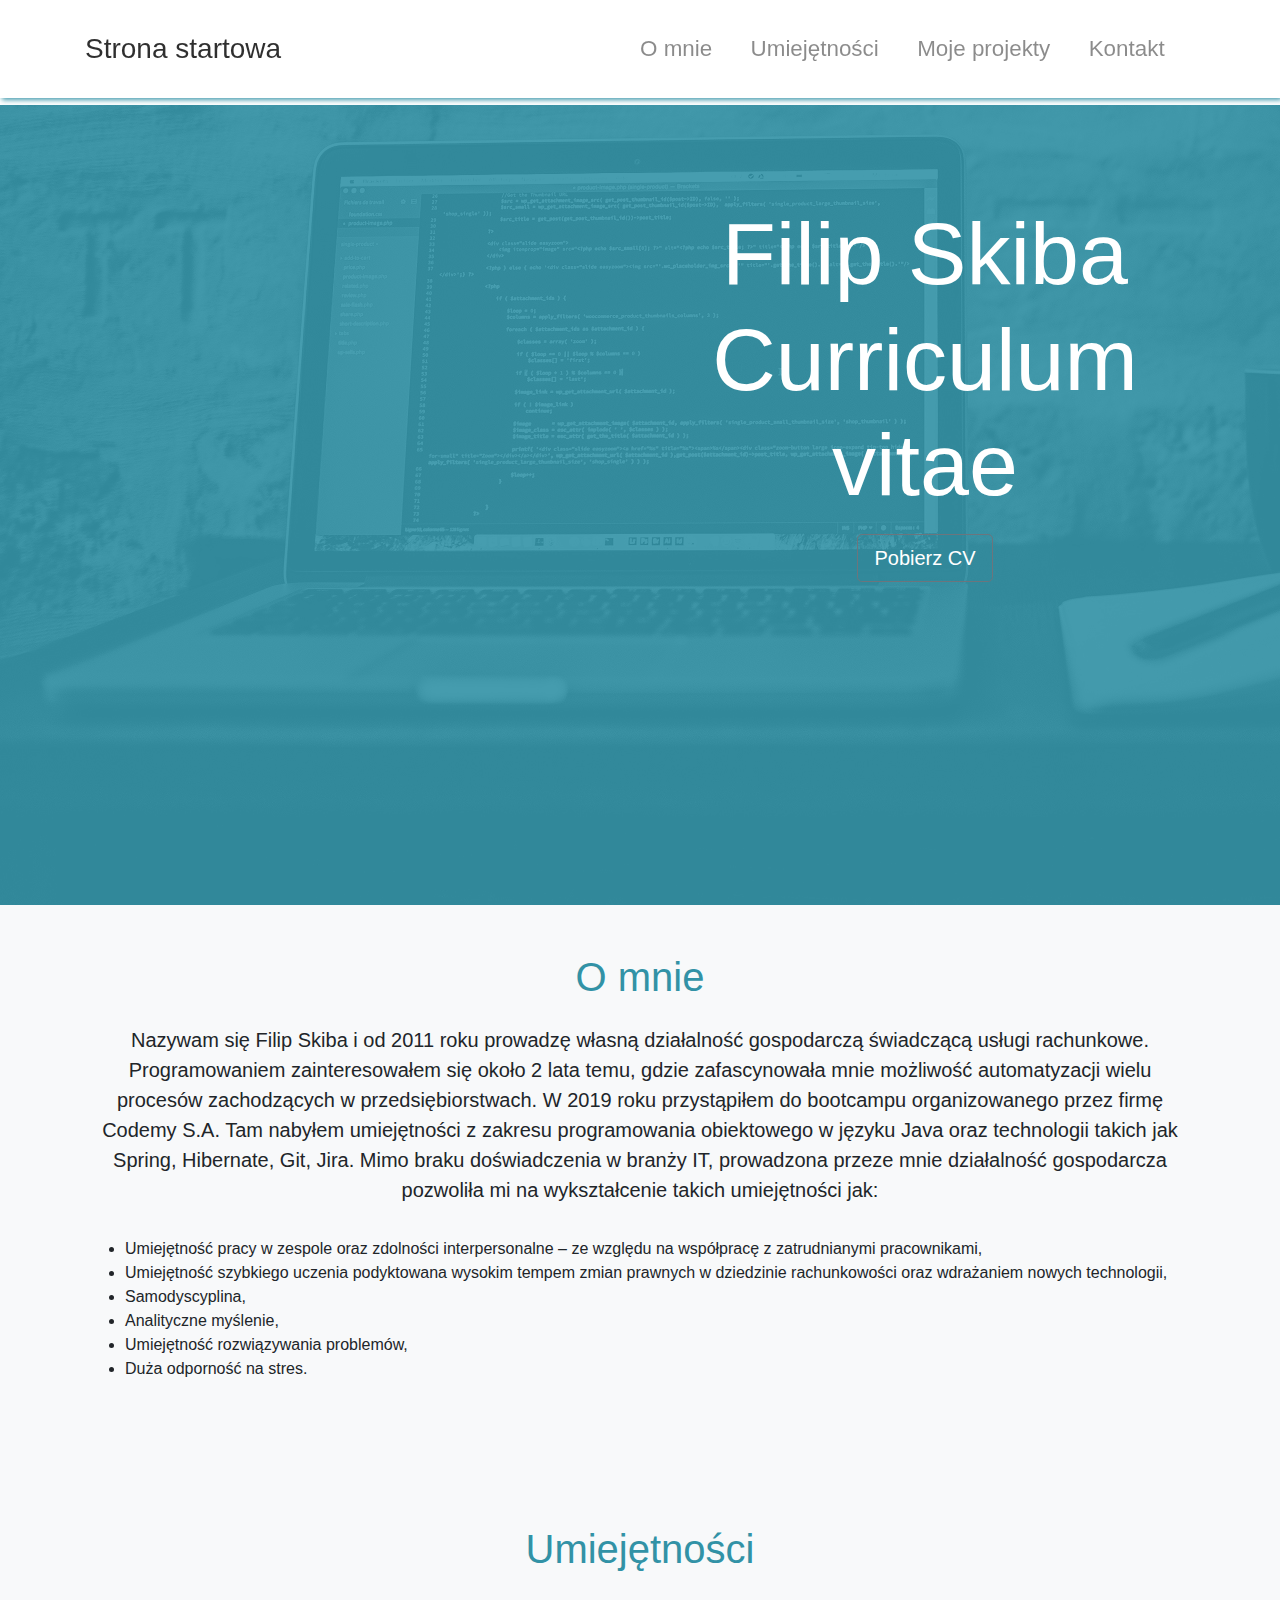
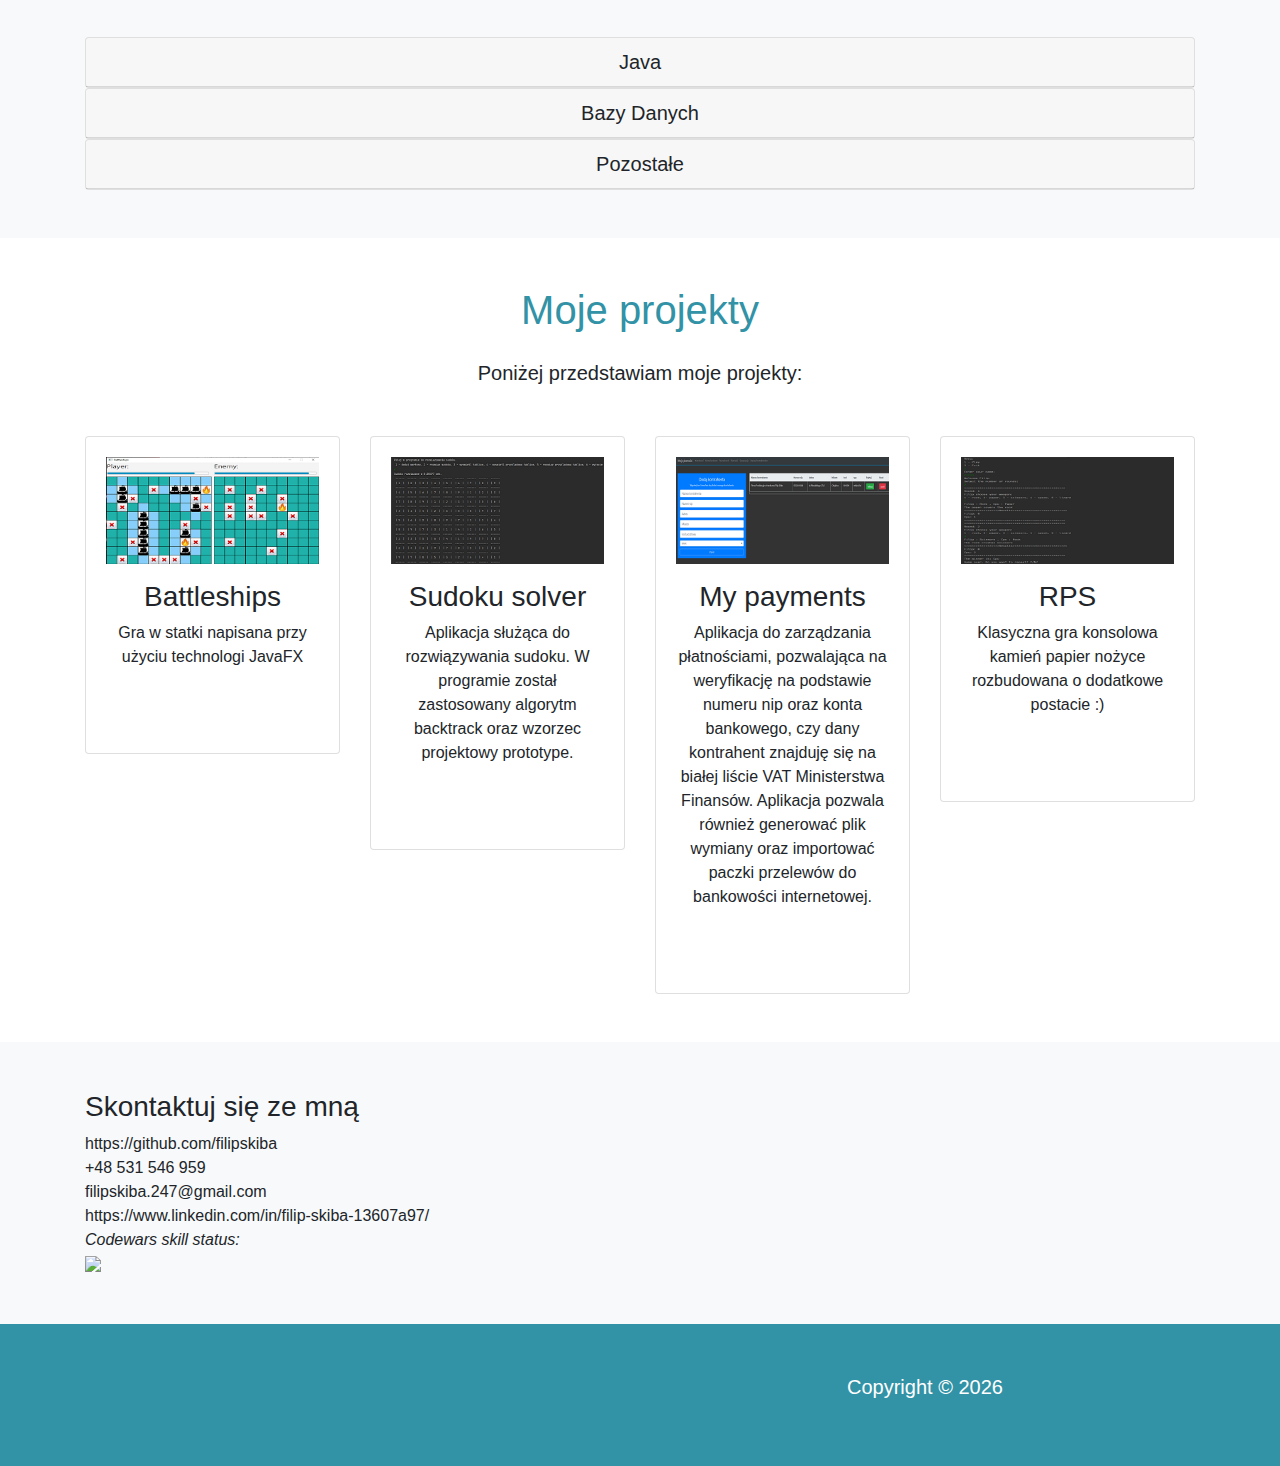
==== index.html @ 1b1c9141 "Set codewars status responsive" ====
<!DOCTYPE html>
<html lang="en">

<head>
    <meta charset="UTF-8">
    <meta name="viewport" content="width=device-width, initial-scale=1.0">
    <meta http-equiv="X-UA-Compatible" content="ie=edge">
    <link rel="stylesheet" href="https://use.fontawesome.com/releases/v5.0.13/css/all.css"
          integrity="sha384-DNOHZ68U8hZfKXOrtjWvjxusGo9WQnrNx2sqG0tfsghAvtVlRW3tvkXWZh58N9jp"
          crossorigin="anonymous">
    <link rel="stylesheet" href="css/bootstrap.css">
    <link rel="stylesheet" href="css/style.css">
    <title>Filip Skiba CV</title>
</head>

<body id="home" data-spy="scroll" data-target="#main-nav">
<nav class="navbar navbar-expand-md navbar-light fixed-top py-4" id="main-nav">
    <div class="container">
        <a href="#home" class="navbar-brand">
            <h3 class="d-inline align-middle">Strona startowa</h3>
        </a>
        <button class="navbar-toggler" data-toggle="collapse" data-target="#navbarCollapse">
            <span class="navbar-toggler-icon"></span>
        </button>
        <div class="collapse navbar-collapse" id="navbarCollapse">
            <ul class="navbar-nav ml-auto">

                <li class="nav-item">
                    <a href="#about" class="nav-link">O mnie</a>
                </li>
                <li class="nav-item">
                    <a href="#skills" class="nav-link">Umiejętności</a>
                </li>
                <li class="nav-item">
                    <a href="#portfolio" class="nav-link">Moje projekty</a>
                </li>
                <li class="nav-item">
                    <a href="#contact" class="nav-link">Kontakt</a>
                </li>
            </ul>
        </div>
    </div>
</nav>

<!-- SHOWCASE -->
<section id="showcase" class="py-5">
    <div class="primary-overlay text-white">
        <div class="container">
            <div class="row ">
                <div class="col-lg-6">

                </div>
                <div class="col-lg-6 align-items-end text-center">
                    <h1 class="display-2 mt-5 pt-5">
                        Filip Skiba Curriculum vitae
                    </h1>
                    <p class="lead"></p>
                    <a id="downloadFile" class="btn btn-outline-secondary btn-lg text-white">
                        <i class="fas fa-arrow-right"></i> Pobierz CV
                    </a>
                </div>

            </div>
        </div>
    </div>
</section>

<section id="about" class="py-5 text-center bg-light">
    <div class="container">
        <div class="row">
            <div class="col">
                <div class="info-header mb-5">
                    <h1 class="text-primary pb-3">
                        O mnie
                    </h1>
                    <p class="lead pb-3">
                        Nazywam się Filip Skiba i od 2011 roku prowadzę własną działalność gospodarczą świadczącą usługi
                        rachunkowe. Programowaniem zainteresowałem się około 2 lata temu, gdzie zafascynowała mnie
                        możliwość automatyzacji wielu procesów zachodzących w przedsiębiorstwach. W 2019 roku
                        przystąpiłem do bootcampu organizowanego przez firmę Codemy S.A. Tam nabyłem umiejętności z
                        zakresu programowania obiektowego w języku Java oraz technologii takich jak Spring, Hibernate,
                        Git, Jira.
                        Mimo braku doświadczenia w branży IT, prowadzona przeze mnie działalność gospodarcza pozwoliła
                        mi na wykształcenie takich umiejętności jak:
                    <ul>
                        <li class="item">Umiejętność pracy w zespole oraz zdolności interpersonalne – ze względu na współpracę z
                            zatrudnianymi pracownikami,
                        </li>
                        <li class="item"> Umiejętność szybkiego uczenia podyktowana wysokim tempem zmian prawnych w dziedzinie
                            rachunkowości oraz wdrażaniem nowych technologii,
                        </li>
                        <li class="item"> Samodyscyplina,</li>
                        <li class="item"> Analityczne myślenie,</li>
                        <li class="item"> Umiejętność rozwiązywania problemów,</li>
                        <li class="item"> Duża odporność na stres.</li>
                    </ul>
                    </p>
                </div>
            </div>
        </div>
    </div>
</section>

<!-- ABOUT / WHY SECTION -->
<section id="skills" class="py-5 text-center bg-light">
    <div class="container">
        <div class="row">
            <div class="col">
                <div class="info-header mb-5">
                    <h1 class="text-primary pb-3">
                        Umiejętności
                    </h1>

                </div>

                <!-- ACCORDION -->
                <div id="accordion">
                    <div class="card">
                        <div class="card-header">
                            <h5 class="mb-0">
                                <div href="#collapse1" data-toggle="collapse" data-parent="#accordion">
                                    <i class="fas fa-arrow-circle-down"></i> Java
                                </div>
                            </h5>
                        </div>

                        <div id="collapse1" class="collapse">
                            <div class="card-body">
                                <ul>
                                    <li class="item">Java 8 – (solidna wiedza z programowania obiektowego, stosowanie pętli, umiejętność programowania funkcyjnego, obsługa błędów)</li>
                                    <li class="item">Spring – konfiguracja beanów, stosowanie wzorca Dependency injection, podstawowa wiedza na temat kontenera IoC</li>
                                    <li class="item">Hibernate – zastosowanie interface-u JPA, tworzenie encji oraz relacji między nimi, </li>
                                    <li class="item">Umiejętność pracy w środowisku Intelij,</li>
                                    <li class="item">Git – praca na repozytoriach, projekt grupowy z uwzględnieniem code review</li>
                                    <li class="item">Znajomość zasad działania aplikacji opartych o REST API,</li>
                                    <li class="item">Budowanie aplikacji przy użyciu Gradle i Maven,</li>
                                    <li class="item">SOLID & DRY – znajomość zasad SOLID, clean code</li>
                                    <li class="item">Design patterns – znajomość wzorców projektowych takich jak: Buidler, Decorator, Observer, Factory, Prototype, Singleton (z użyciem bloku synchronized), Strategy.</li>
                                </ul>
                            </div>
                        </div>
                    </div>

                    <div class="card">
                        <div class="card-header">
                            <h5 class="mb-0">
                                <div href="#collapse2" data-toggle="collapse" data-parent="#accordion">
                                    <i class="fas fa-arrow-circle-down"></i> Bazy Danych
                                </div>
                            </h5>
                        </div>

                        <div id="collapse2" class="collapse">
                            <div class="card-body">
                                <ul>
                                    <li class="item">JDBC</li>
                                    <li class="item">MySQL</li>
                                    <li class="item">PostgreSQL</li>
                                </ul>
                            </div>
                        </div>
                    </div>

                    <div class="card">
                        <div class="card-header">
                            <h5 class="mb-0">
                                <div href="#collapse3" data-toggle="collapse" data-parent="#accordion">
                                    <i class="fas fa-arrow-circle-down"></i> Pozostałe
                                </div>
                            </h5>
                        </div>

                        <div id="collapse3" class="collapse">
                            <div class="card-body">
                                <ul>
                                    <li class="item">JavaScript</li>
                                    <li class="item">CSS</li>
                                    <li class="item">HTML</li>
                                    <li class="item">Gradle</li>
                                    <li class="item">Jira</li>
                                    <li class="item">Thymeleaf</li>
                                    <li class="item">Jira – praca przy projektach zespołowych </li>
                                </ul>
                            </div>
                        </div>
                    </div>
                </div>
            </div>
        </div>
    </div>
</section>

<!-- AUTHORS -->
<section id="portfolio" class="my-5 text-center">
    <div class="container">
        <div class="row">
            <div class="col">
                <div class="info-header mb-5">
                    <h1 class="text-primary pb-3">
                        Moje projekty
                    </h1>
                    <p class="lead">
                        Poniżej przedstawiam moje projekty:
                    </p>
                </div>
            </div>
        </div>

        <div class="row">
            <div class="col-lg-3 col-md-6">
                <div class="card">
                    <div class="card-body">
                        <img src="img/battleships.png" alt="" class="img-fluid mb-3">
                        <h3>Battleships</h3>
                        <p>Gra w statki napisana przy użyciu technologi JavaFX</p>
                        <div class="d-flex justify-content-center">
                            <div class="p-4">
                                <a href="https://github.com/filipskiba/battleships">
                                    <i class="fab fa-github"></i>
                                </a>
                            </div>
                        </div>
                    </div>
                </div>
            </div>

            <div class="col-lg-3 col-md-6">
                <div class="card">
                    <div class="card-body">
                        <img src="img/sudoku.png" alt="" class="img-fluid mb-3">
                        <h3>Sudoku solver</h3>
                        <p>Aplikacja służąca do rozwiązywania sudoku. W programie został zastosowany algorytm backtrack oraz wzorzec projektowy prototype.</p>
                        <div class="d-flex justify-content-center">
                            <div class="p-4">
                                <a href="https://github.com/filipskiba/Sudoku-resolver">
                                    <i class="fab fa-github"></i>
                                </a>
                            </div>
                        </div>
                    </div>
                </div>
            </div>

            <div class="col-lg-3 col-md-6">
                <div class="card">
                    <div class="card-body">
                        <img src="img/myPayments.png" alt="" class="img-fluid mb-3">
                        <h3>My payments</h3>
                        <p>Aplikacja do zarządzania płatnościami, pozwalająca na weryfikację na podstawie numeru nip oraz konta bankowego, czy dany kontrahent znajduję się na białej liście VAT Ministerstwa Finansów.
                            Aplikacja pozwala również generować plik wymiany oraz importować paczki przelewów do bankowości internetowej.</p>
                        <div class="d-flex justify-content-center">
                            <div class="p-4">
                                <a href="https://github.com/filipskiba/my-payments">
                                    <i class="fab fa-github"></i>
                                </a>
                                <a href="https://filipskiba.github.io/my-payments-frontend">
                                    <i class="fas fa-home"></i>
                                </a>
                            </div>
                        </div>
                    </div>
                </div>
            </div>

            <div class="col-lg-3 col-md-6">
                <div class="card">
                    <div class="card-body">
                        <img src="img/rps.png" alt="" class="img-fluid mb-3">
                        <h3>RPS</h3>
                        <p>Klasyczna gra konsolowa kamień papier nożyce rozbudowana o dodatkowe postacie :)</p>
                        <div class="d-flex justify-content-center">
                            <div class="p-4">
                                <a href="https://github.com/filipskiba/rps">
                                    <i class="fab fa-github"></i>
                                </a>
                            </div>
                        </div>
                    </div>
                </div>
            </div>

        </div>
    </div>
    </div>
    </div>
    </div>
    </div>
</section>

<!-- CONTACT -->
<section id="contact" class="bg-light py-5">
    <div class="container">
        <div class="row">
            <div class="col-lg-9">
                <h3>Skontaktuj się ze mną</h3>
                <i class="fab fa-github"></i> https://github.com/filipskiba <br>
                <i class="fas fa-phone"></i> +48 531 546 959 <br>
                <i class="fas fa-envelope-open"></i> filipskiba.247@gmail.com <br>
                <i class="fab fa-linkedin"></i> https://www.linkedin.com/in/filip-skiba-13607a97/ <br>
                <i class="fas fa-user-shield"> Codewars skill status:</i> <br>
                <img class="responsive" src="https://www.codewars.com/users/filipskiba/badges/large">

            </div>

            <div class="col-lg-3 align-self-center">

            </div>
        </div>
    </div>
</section>

<!-- FOOTER -->
<footer id="main-footer" class="py-5 bg-primary text-white">
    <div class="container">
        <div class="row text-center">
            <div class="col-md-6 ml-auto">
                <p class="lead">
                    Copyright &copy;
                    <span id="year"></span>
                </p>
            </div>
        </div>
    </div>
</footer>


<script src="jquery-3.4.1.min.js"></script>
<script src="controller.js"></script>
<script src="https://cdnjs.cloudflare.com/ajax/libs/popper.js/1.14.3/umd/popper.min.js"
        integrity="sha384-ZMP7rVo3mIykV+2+9J3UJ46jBk0WLaUAdn689aCwoqbBJiSnjAK/l8WvCWPIPm49"
        crossorigin="anonymous"></script>
<script src="https://stackpath.bootstrapcdn.com/bootstrap/4.1.1/js/bootstrap.min.js"
        integrity="sha384-smHYKdLADwkXOn1EmN1qk/HfnUcbVRZyYmZ4qpPea6sjB/pTJ0euyQp0Mk8ck+5T"
        crossorigin="anonymous"></script>

</body>

</html>
---- css/style.css ----
body {
  margin-top: 105px;

}

.navbar {
  box-shadow: 2px 2px 5px #3292a6;
  opacity: 0.9;
  background: #fff; }
  .navbar .nav-item {
    font-size: 1.4rem;
    padding-right: 1.4rem; }

#showcase {
  position: relative;
  background: url("../img/programming.jpg");
  min-height: 800px; }
  #showcase .primary-overlay {
    background: rgba(50, 146, 166, 0.9);
    position: absolute;
    top: 0;
    left: 0;
    width: 100%;
    height: 100%; }
S
.info-header {
  width: 50%;
  margin: auto;
  border-bottom: 1px #ddd solid; }

#portfolio img {

  object-fit: cover;
}
#skills .card:hover {
  background: #3292a6;
  color: #fff; }
#skills .fab {
  color: #fff; }
.item{
  text-align: left;
}


@media (max-width: 768px) {
  #showcase {
    min-height: 500px; }
    #showcase h1 {
      font-size: 4rem; }

  .mb-resp {
    margin-bottom: 1rem; } }
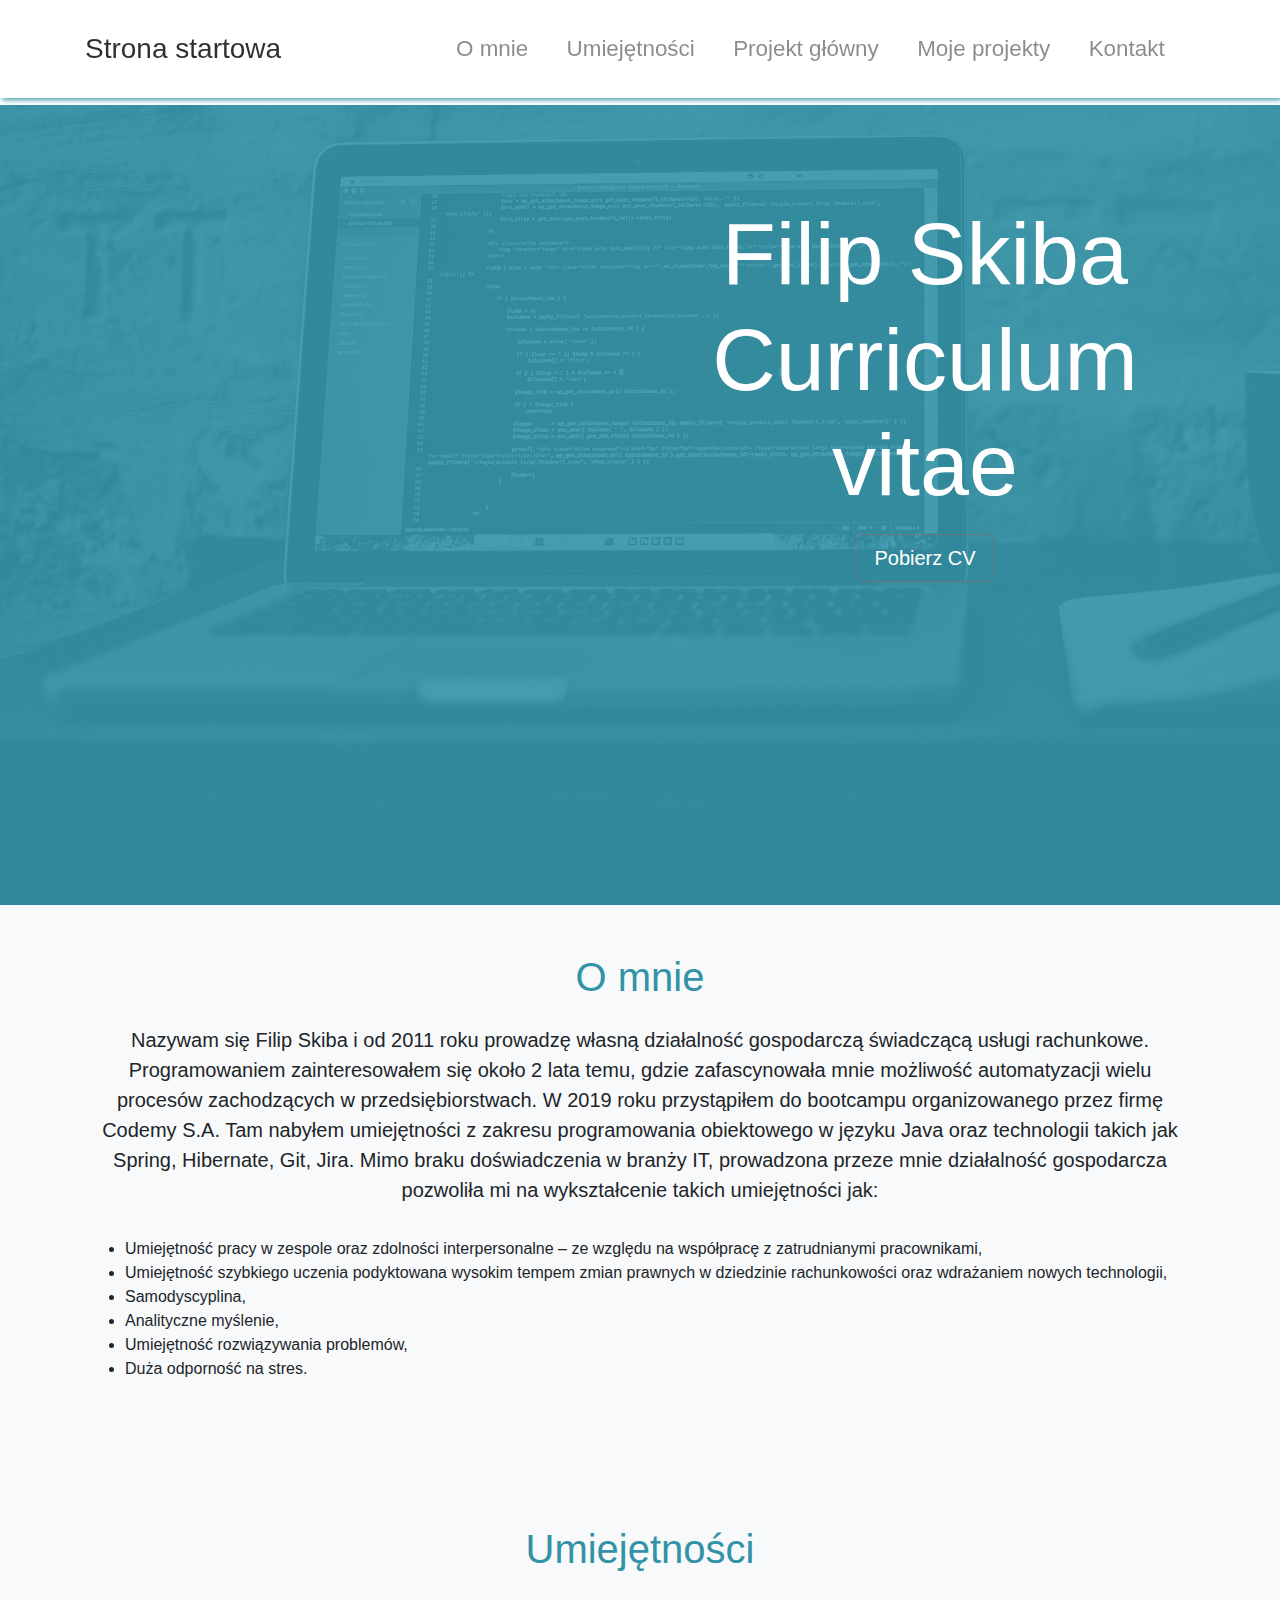
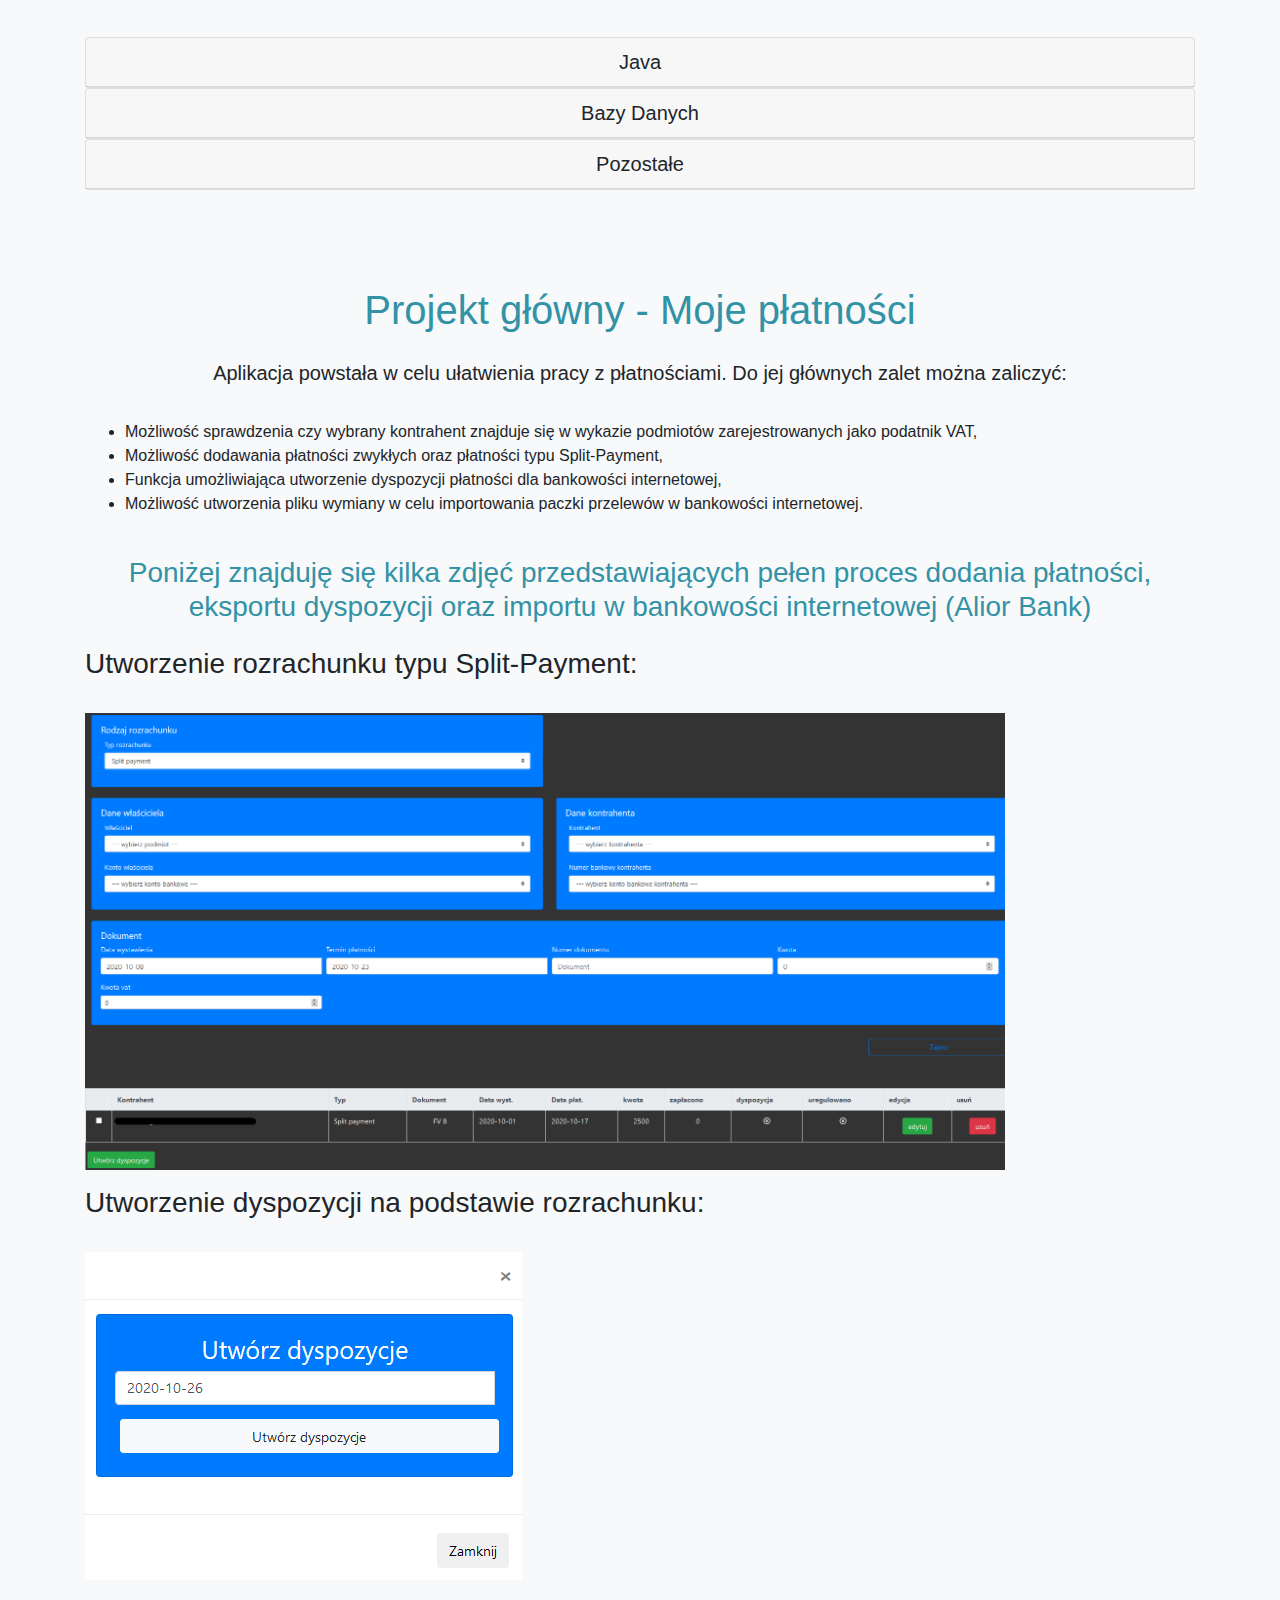
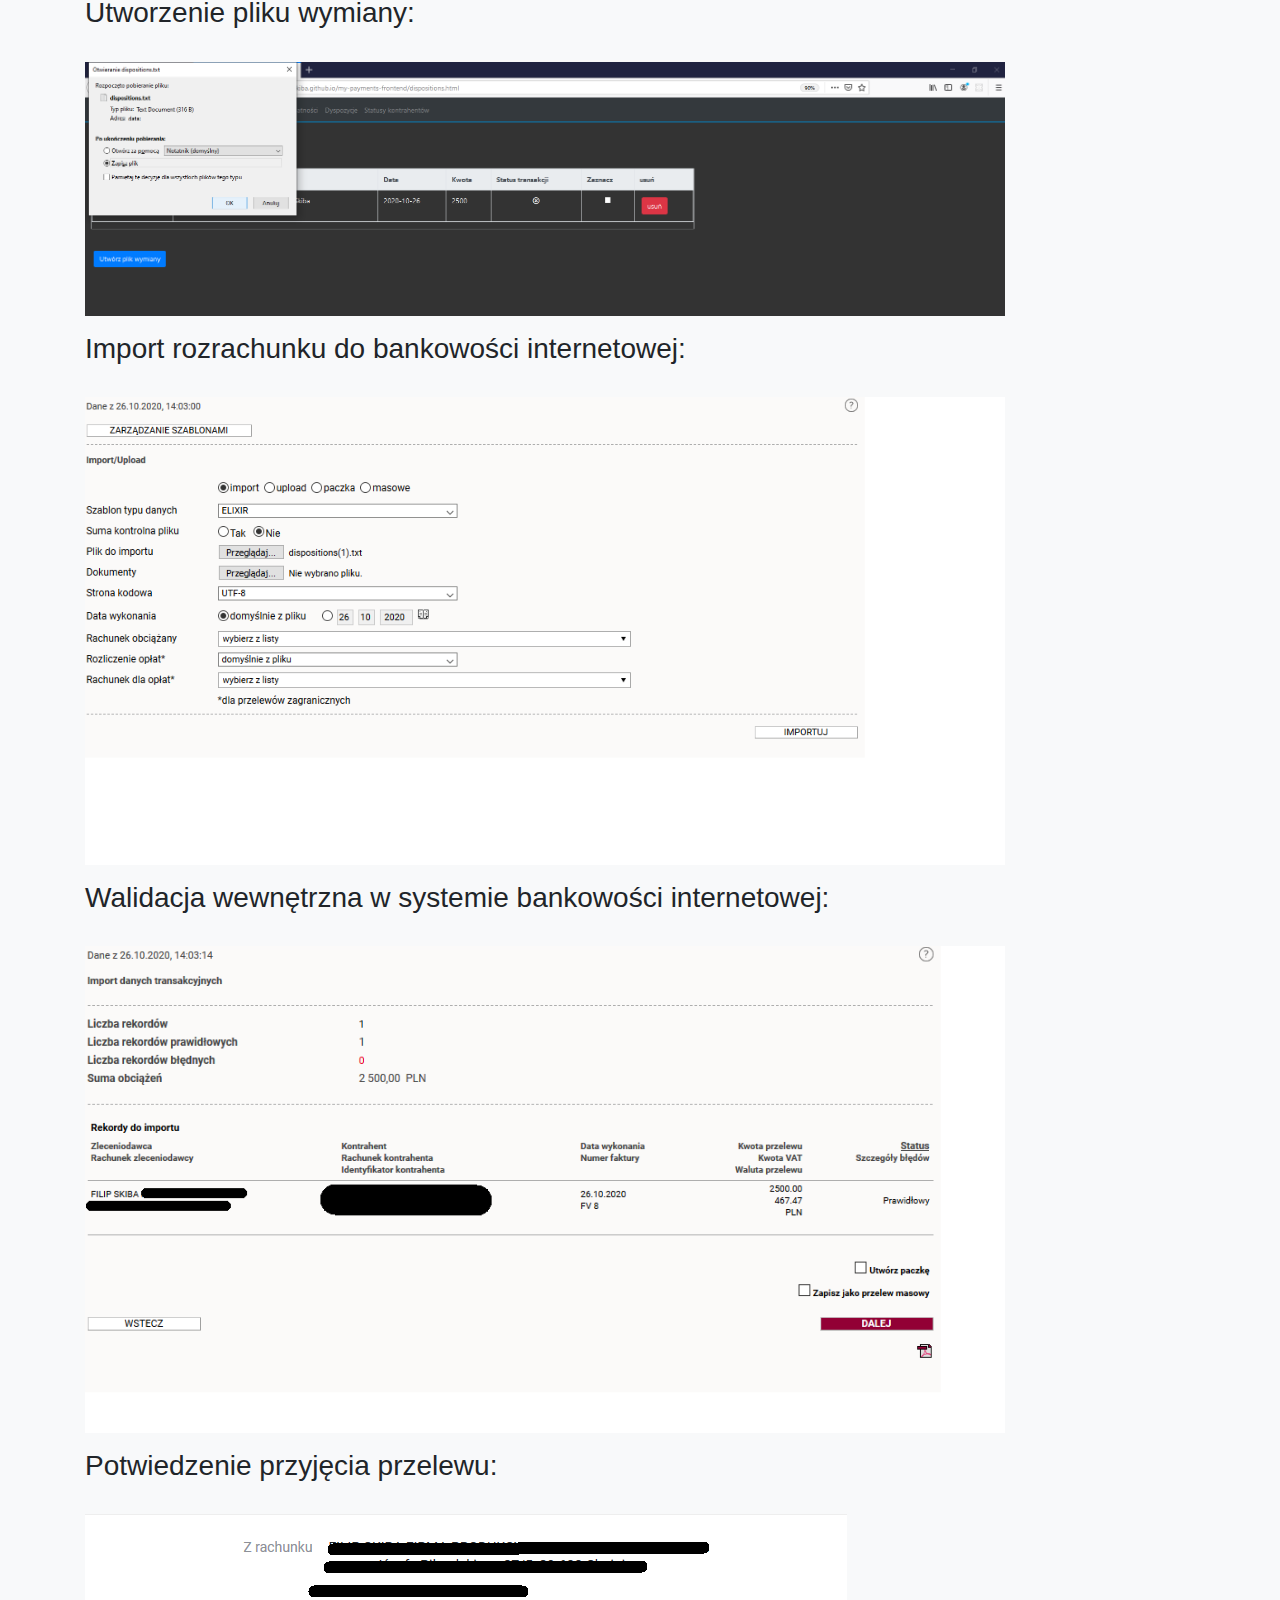
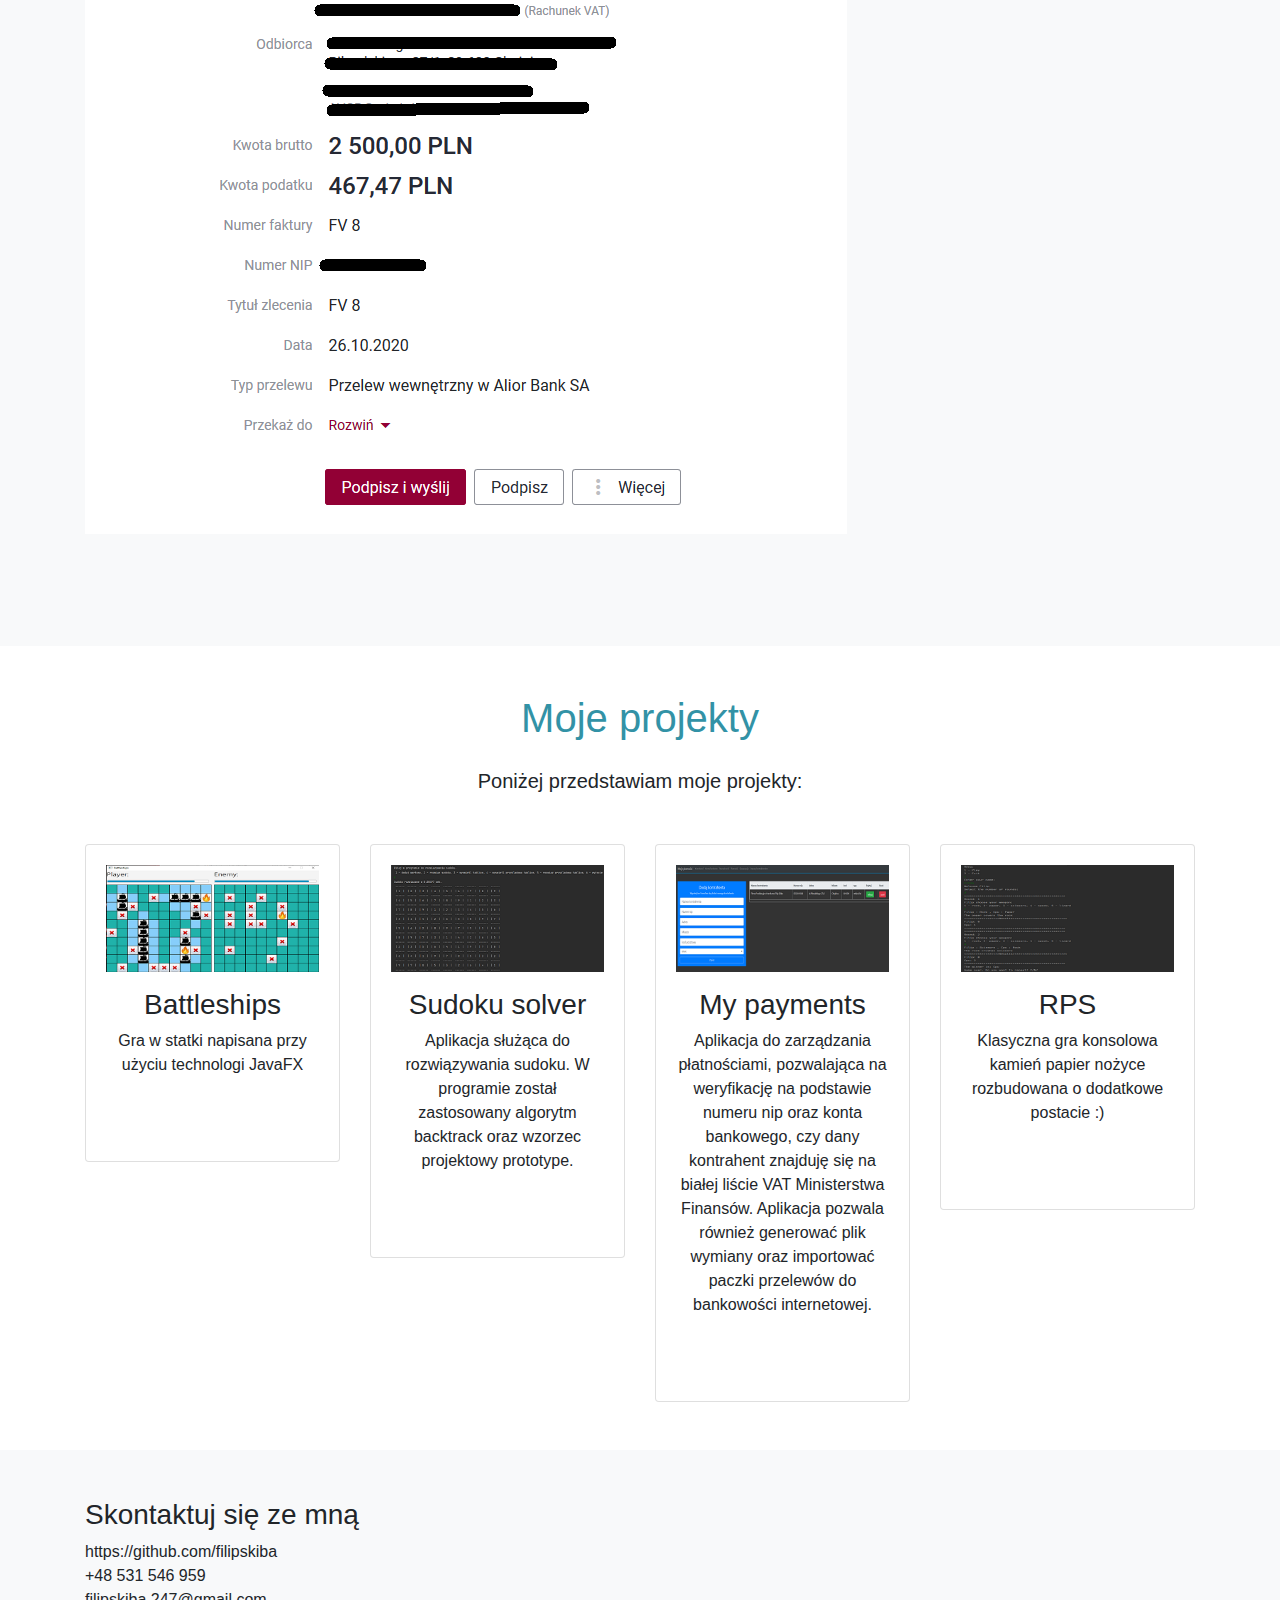
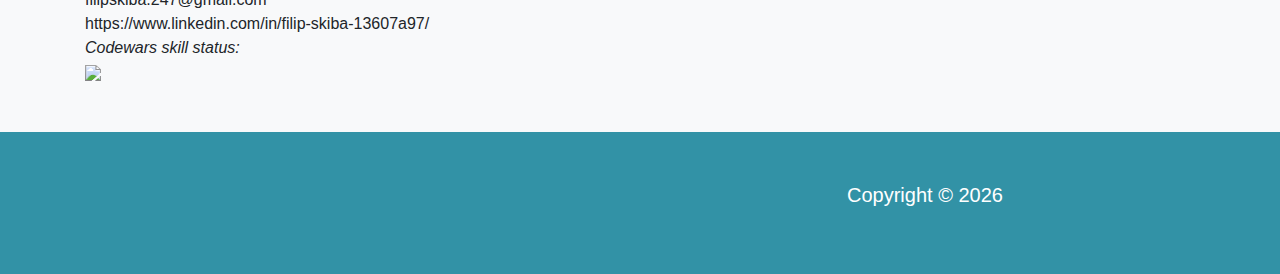
==== commit caf0dee1: "Add information about main project" ====
--- a/index.html
+++ b/index.html
@@ -30,6 +30,9 @@
                 </li>
                 <li class="nav-item">
                     <a href="#skills" class="nav-link">Umiejętności</a>
+                </li>
+                <li class="nav-item">
+                    <a href="#main-project" class="nav-link">Projekt główny</a>
                 </li>
                 <li class="nav-item">
                     <a href="#portfolio" class="nav-link">Moje projekty</a>
@@ -190,7 +193,52 @@
     </div>
 </section>
 
-<!-- AUTHORS -->
+<section id="main-project" class="py-5 text-center bg-light">
+    <div class="container">
+        <div class="row">
+            <div class="col">
+                <div class="info-header mb-5">
+                    <h1 class="text-primary pb-3">
+                        Projekt główny - Moje płatności
+                    </h1>
+                    <p class="lead pb-3">
+                        Aplikacja powstała w celu ułatwienia pracy z płatnościami. Do jej głównych zalet można zaliczyć:
+                    <ul>
+
+                        <li class="item"> Możliwość sprawdzenia czy wybrany kontrahent znajduje się w wykazie podmiotów zarejestrowanych jako podatnik VAT,</li>
+                        <li class="item"> Możliwość dodawania płatności zwykłych oraz płatności typu Split-Payment,</li>
+                        <li class="item"> Funkcja umożliwiająca utworzenie dyspozycji płatności dla bankowości internetowej,</li>
+                        <li class="item"> Możliwość utworzenia pliku wymiany w celu importowania paczki przelewów w bankowości internetowej.</li>
+                    </ul>
+                    </p>
+                    <br>
+                    <h3 class="text-primary pb-3">Poniżej znajduję się kilka zdjęć przedstawiających pełen proces dodania płatności, eksportu dyspozycji oraz importu w bankowości internetowej (Alior Bank) </h3>
+                    <div class="row">
+                        <div class="col-md-10" style="text-align: left">
+                            <h3>Utworzenie rozrachunku typu Split-Payment: </h3> <br>
+                            <img src="img/add_settlement.png" alt="" class="img-fluid mb-3"> <br>
+                            <h3>Utworzenie dyspozycji na podstawie rozrachunku: </h3> <br>
+                            <img src="img/create_disposition.png" alt="" class="img-fluid mb-3"> <br>
+                            <h3>Utworzenie pliku wymiany: </h3> <br>
+                            <img src="img/create_file.png" alt="" class="img-fluid mb-3"> <br>
+                            <h3>Import rozrachunku do bankowości internetowej: </h3> <br>
+                            <img src="img/import_1.png" alt="" class="img-fluid mb-3"> <br>
+                            <h3>Walidacja wewnętrzna w systemie bankowości internetowej: </h3> <br>
+                            <img src="img/import_2.png" alt="" class="img-fluid mb-3"> <br>
+                            <h3>Potwiedzenie przyjęcia przelewu: </h3> <br>
+                            <img src="img/import_3.png" alt="" class="img-fluid mb-3"> <br>
+                        </div>
+
+                    </div>
+
+
+
+                </div>
+            </div>
+        </div>
+    </div>
+</section>
+
 <section id="portfolio" class="my-5 text-center">
     <div class="container">
         <div class="row">
@@ -298,7 +346,7 @@
                 <i class="fas fa-envelope-open"></i> filipskiba.247@gmail.com <br>
                 <i class="fab fa-linkedin"></i> https://www.linkedin.com/in/filip-skiba-13607a97/ <br>
                 <i class="fas fa-user-shield"> Codewars skill status:</i> <br>
-                <img class="responsive" src="https://www.codewars.com/users/filipskiba/badges/large">
+                <img class="responsive" src="https://www.codewars.com/users/filipskiba/badges/small">
 
             </div>
 
--- a/css/style.css
+++ b/css/style.css
@@ -40,6 +40,11 @@
 .item{
   text-align: left;
 }
+.responsive {
+  max-width: 450px;
+  width: 100%;
+  height: auto;
+}
 
 
 @media (max-width: 768px) {
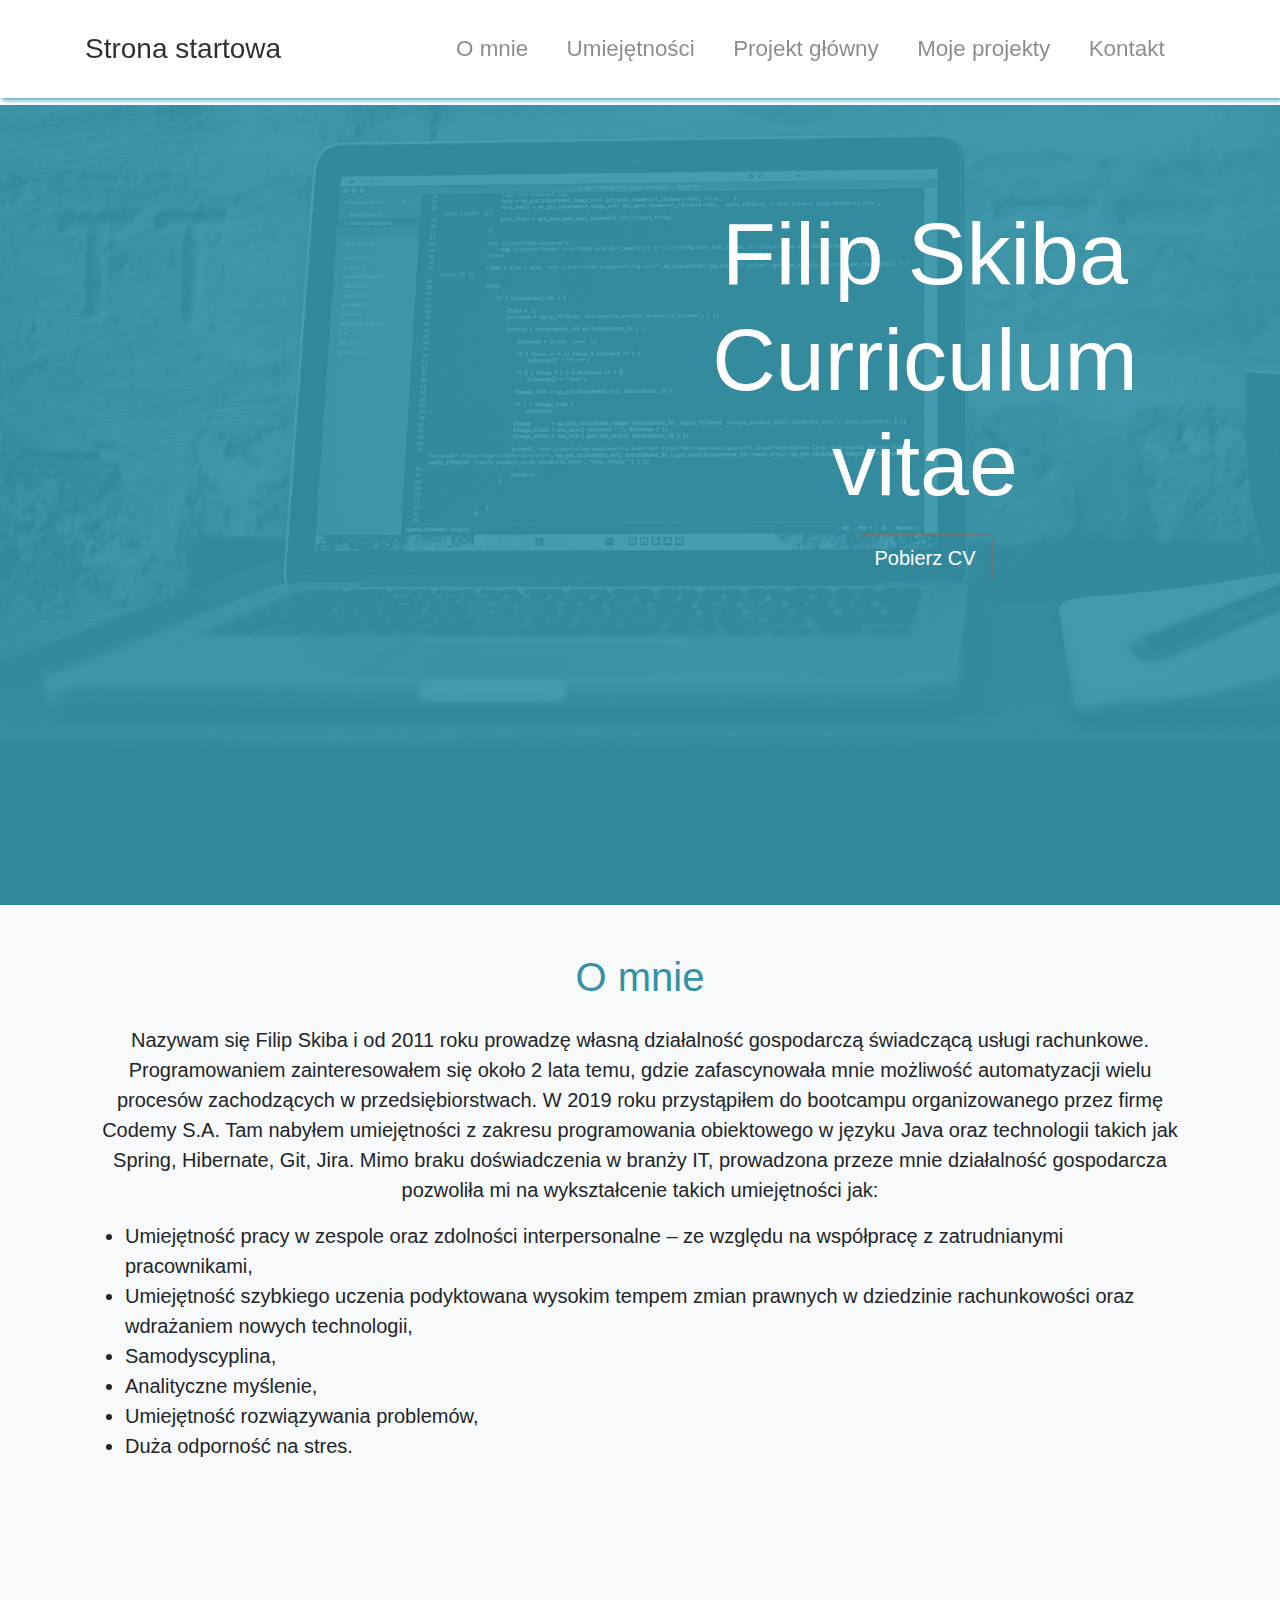
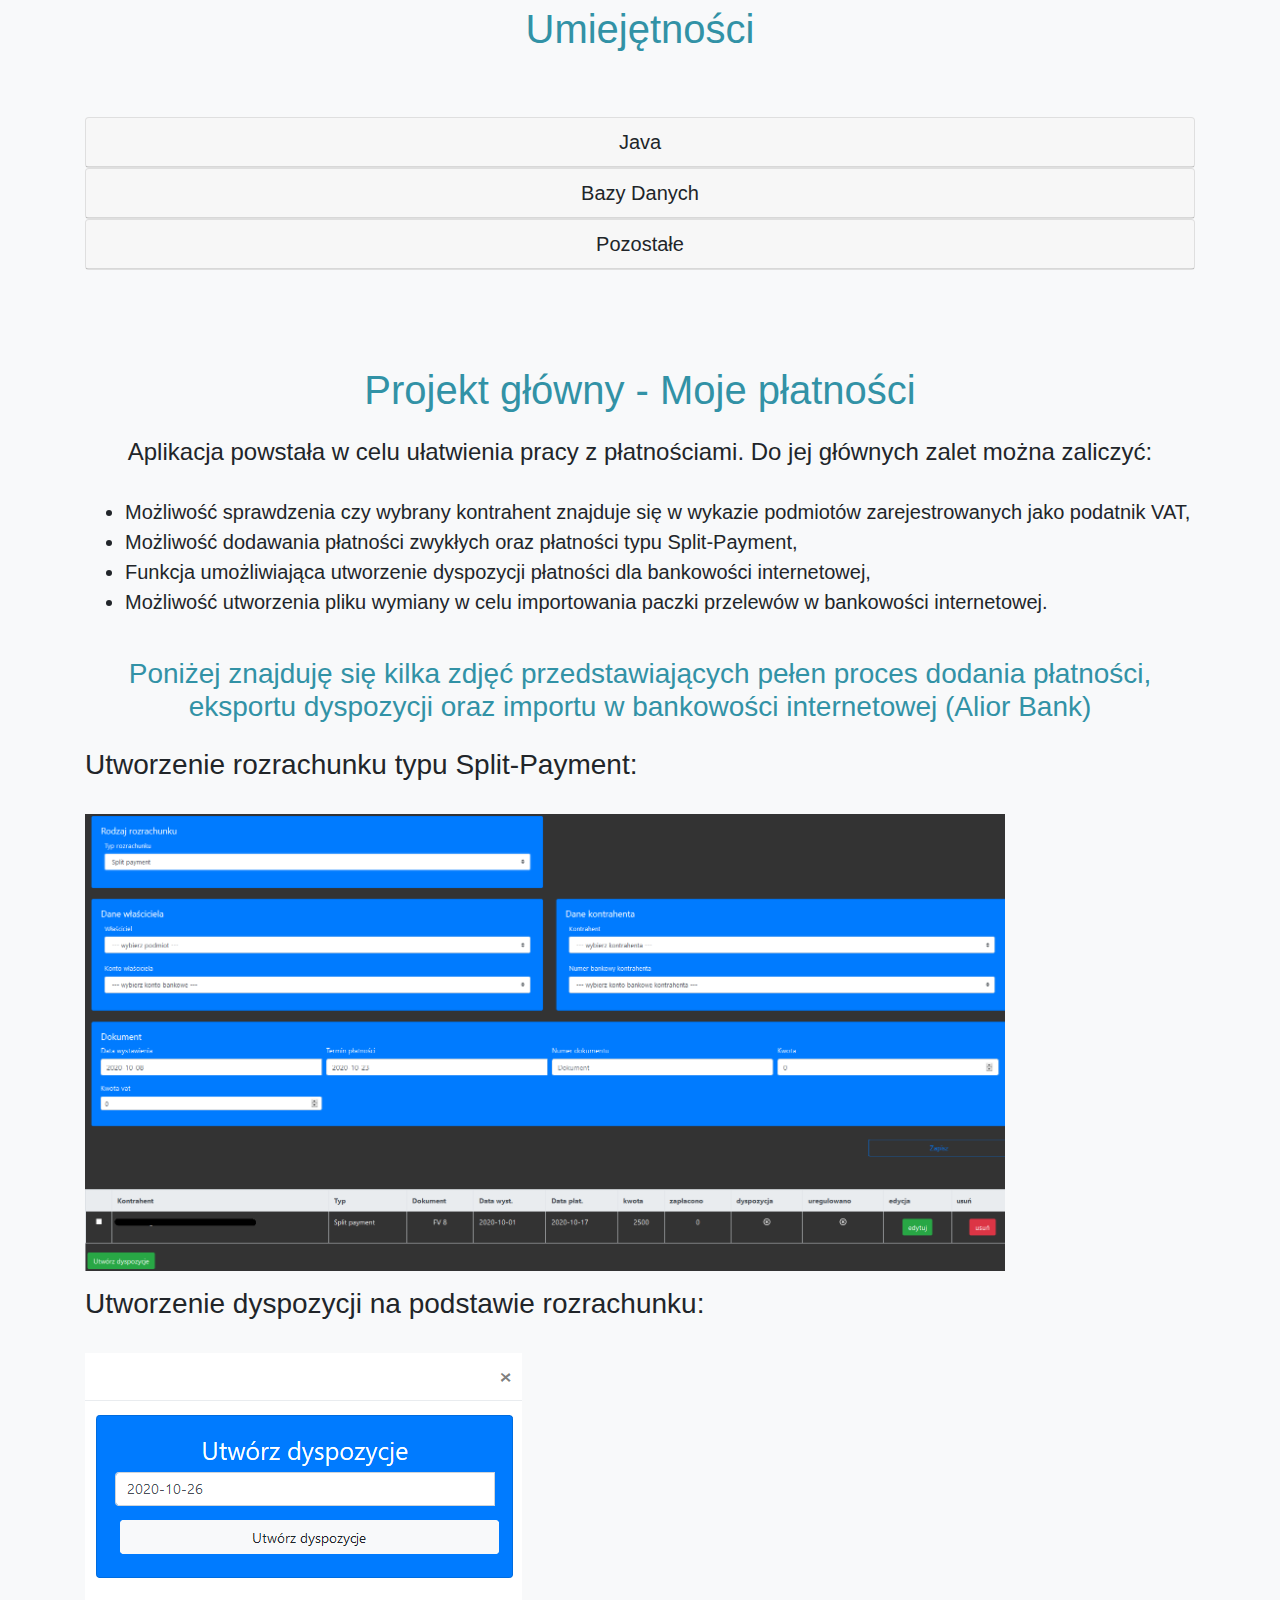
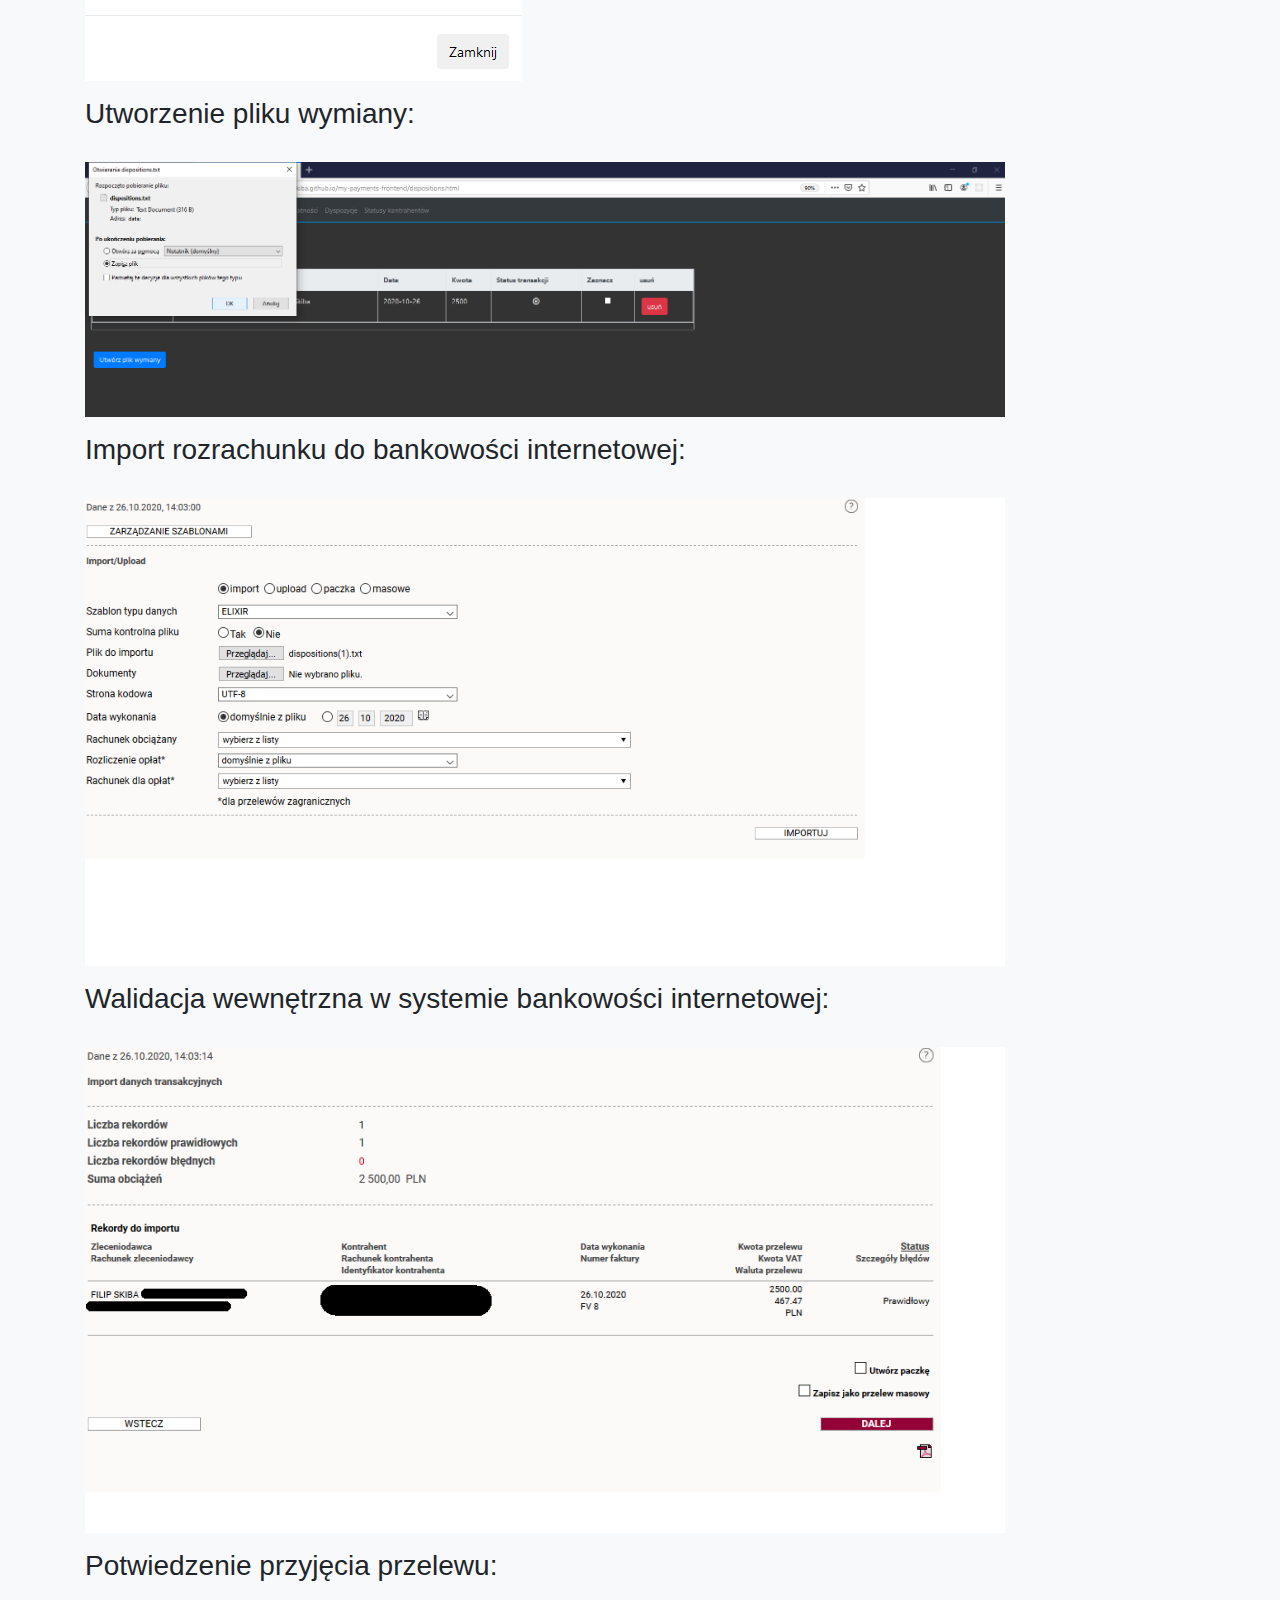
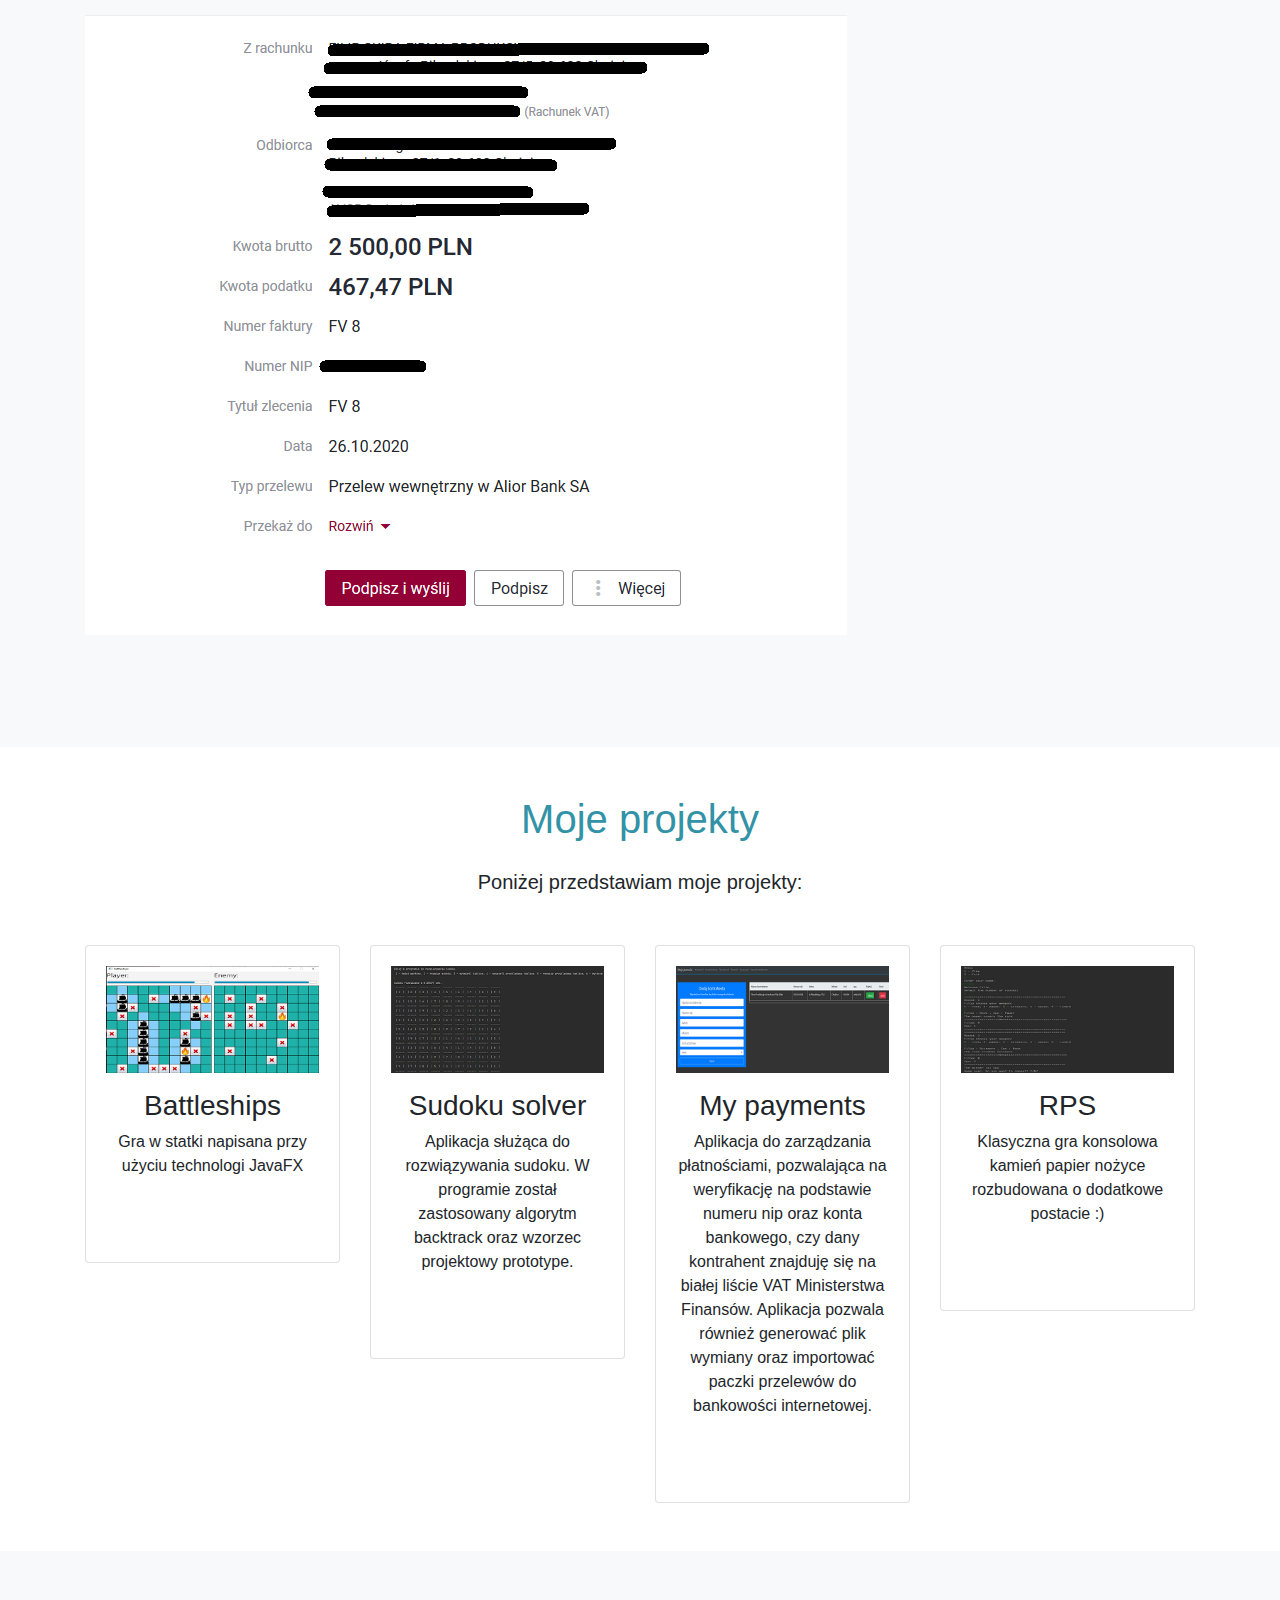
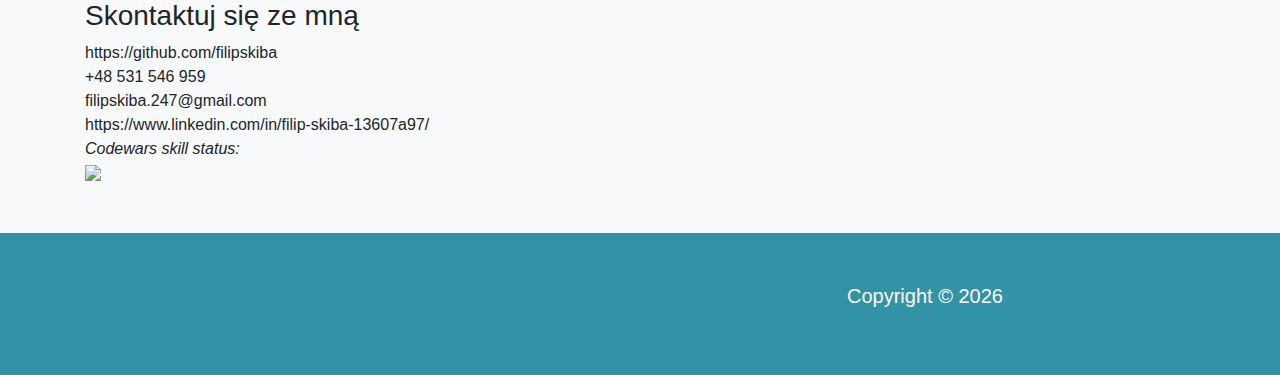
==== commit 8dcbf7c0: "Change font" ====
--- a/index.html
+++ b/index.html
@@ -76,7 +76,7 @@
                     <h1 class="text-primary pb-3">
                         O mnie
                     </h1>
-                    <p class="lead pb-3">
+                    <p style="font-size: 20px">
                         Nazywam się Filip Skiba i od 2011 roku prowadzę własną działalność gospodarczą świadczącą usługi
                         rachunkowe. Programowaniem zainteresowałem się około 2 lata temu, gdzie zafascynowała mnie
                         możliwość automatyzacji wielu procesów zachodzących w przedsiębiorstwach. W 2019 roku
@@ -201,8 +201,9 @@
                     <h1 class="text-primary pb-3">
                         Projekt główny - Moje płatności
                     </h1>
-                    <p class="lead pb-3">
+                    <h4 style="margin-bottom: 30px">
                         Aplikacja powstała w celu ułatwienia pracy z płatnościami. Do jej głównych zalet można zaliczyć:
+                    </h4>
                     <ul>
 
                         <li class="item"> Możliwość sprawdzenia czy wybrany kontrahent znajduje się w wykazie podmiotów zarejestrowanych jako podatnik VAT,</li>
--- a/css/style.css
+++ b/css/style.css
@@ -39,6 +39,7 @@
   color: #fff; }
 .item{
   text-align: left;
+  font-size: 20px;
 }
 .responsive {
   max-width: 450px;
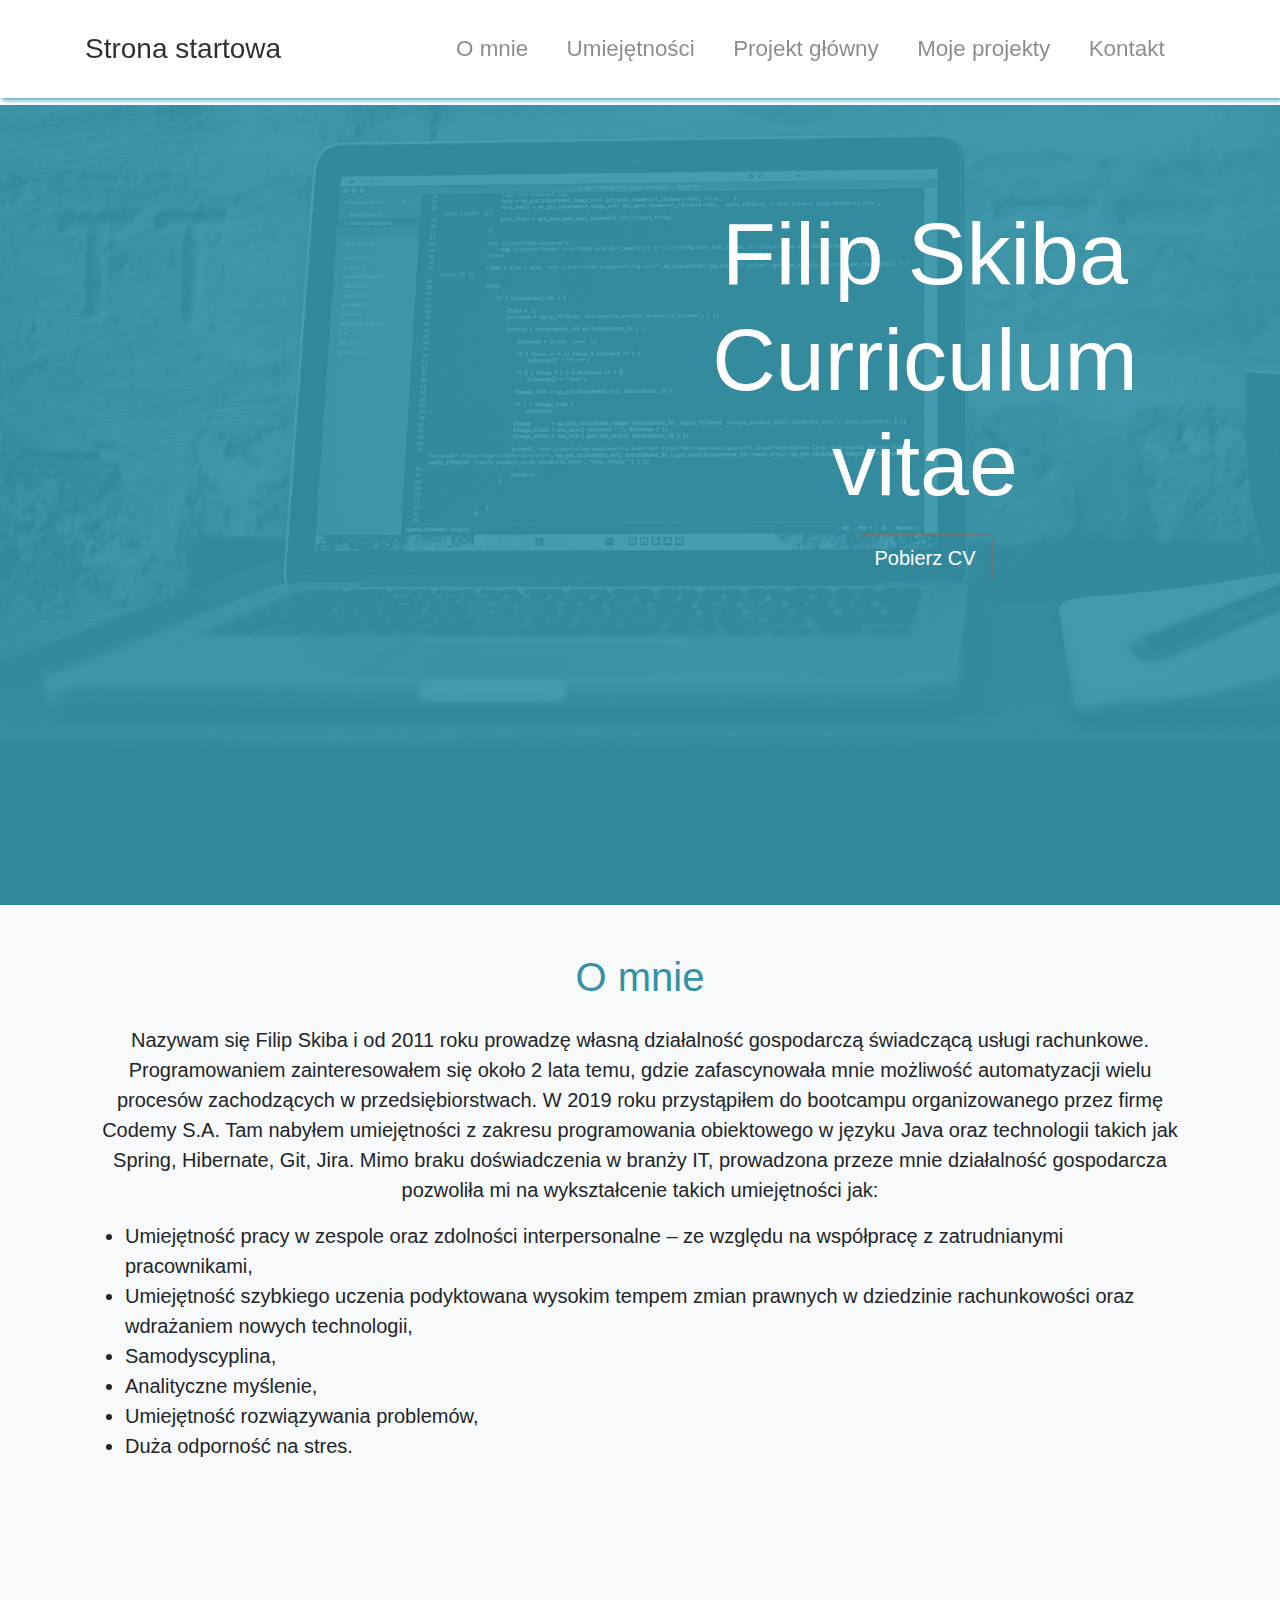
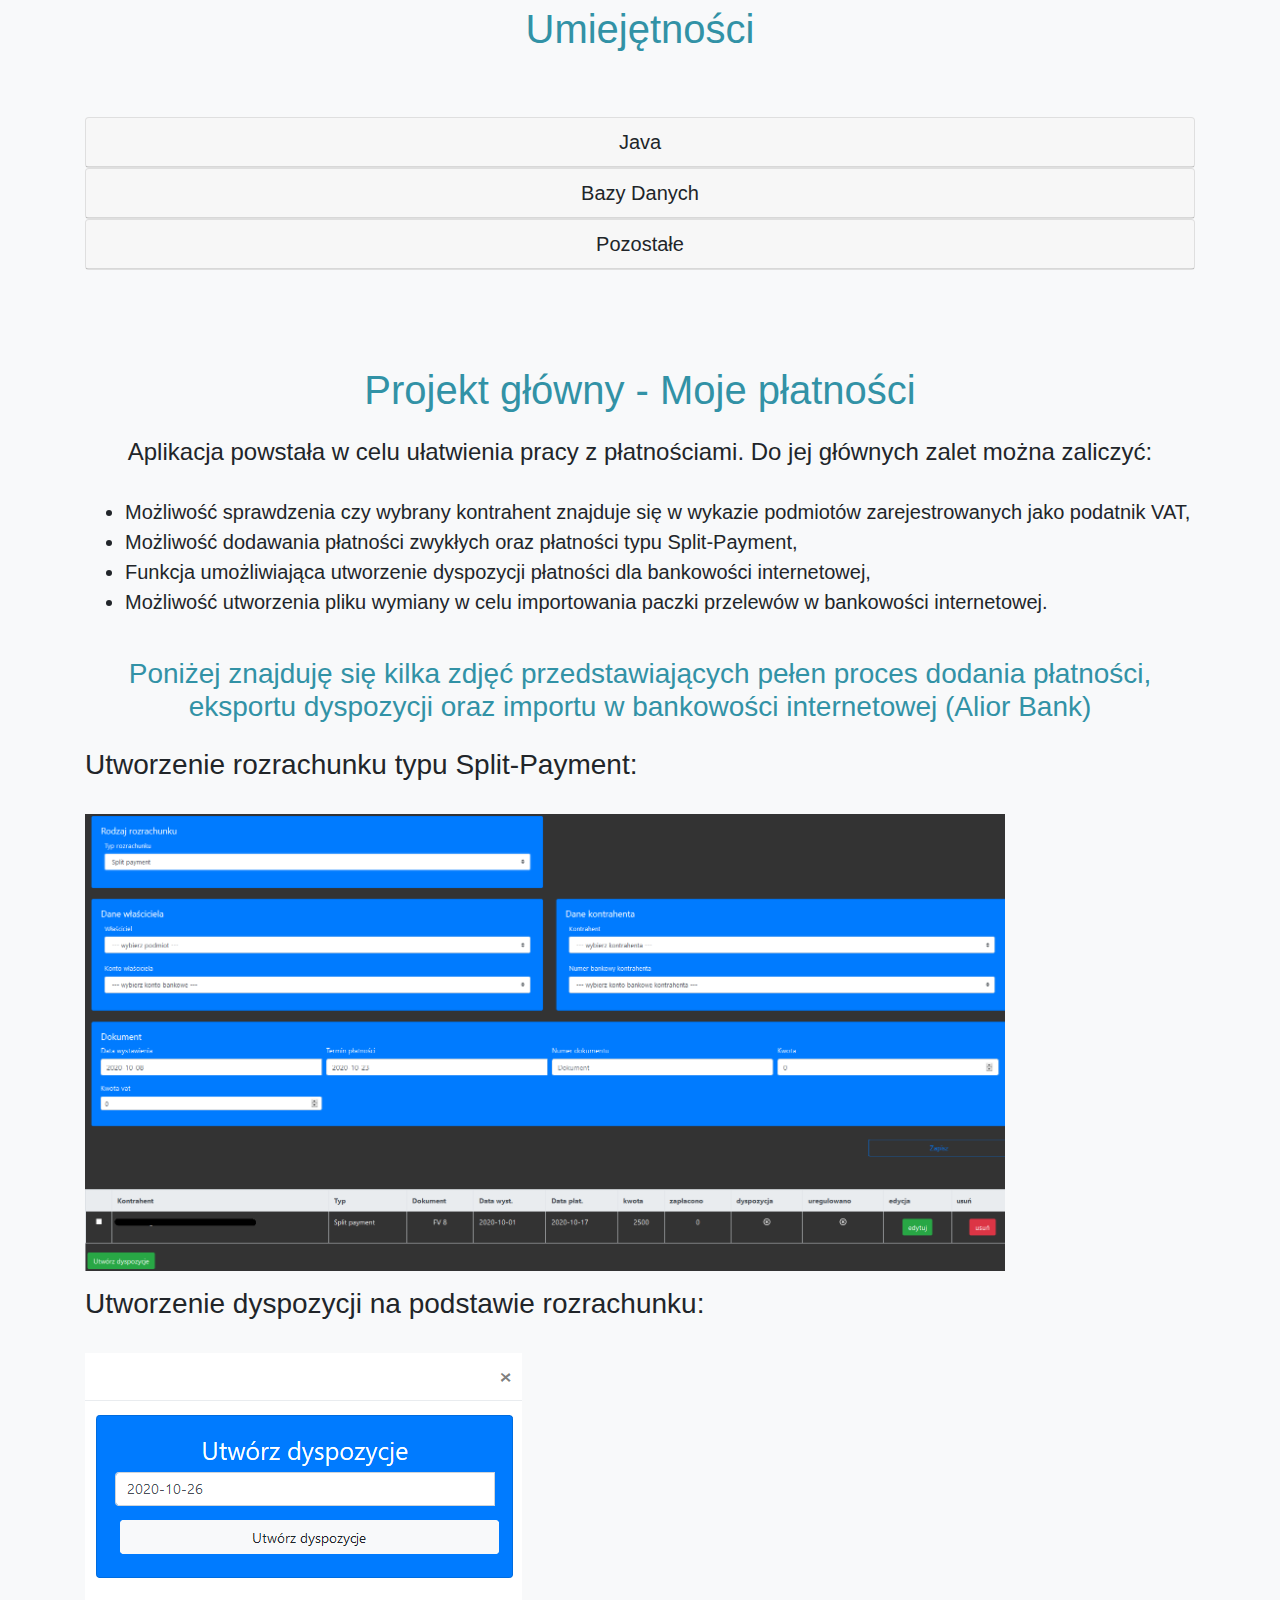
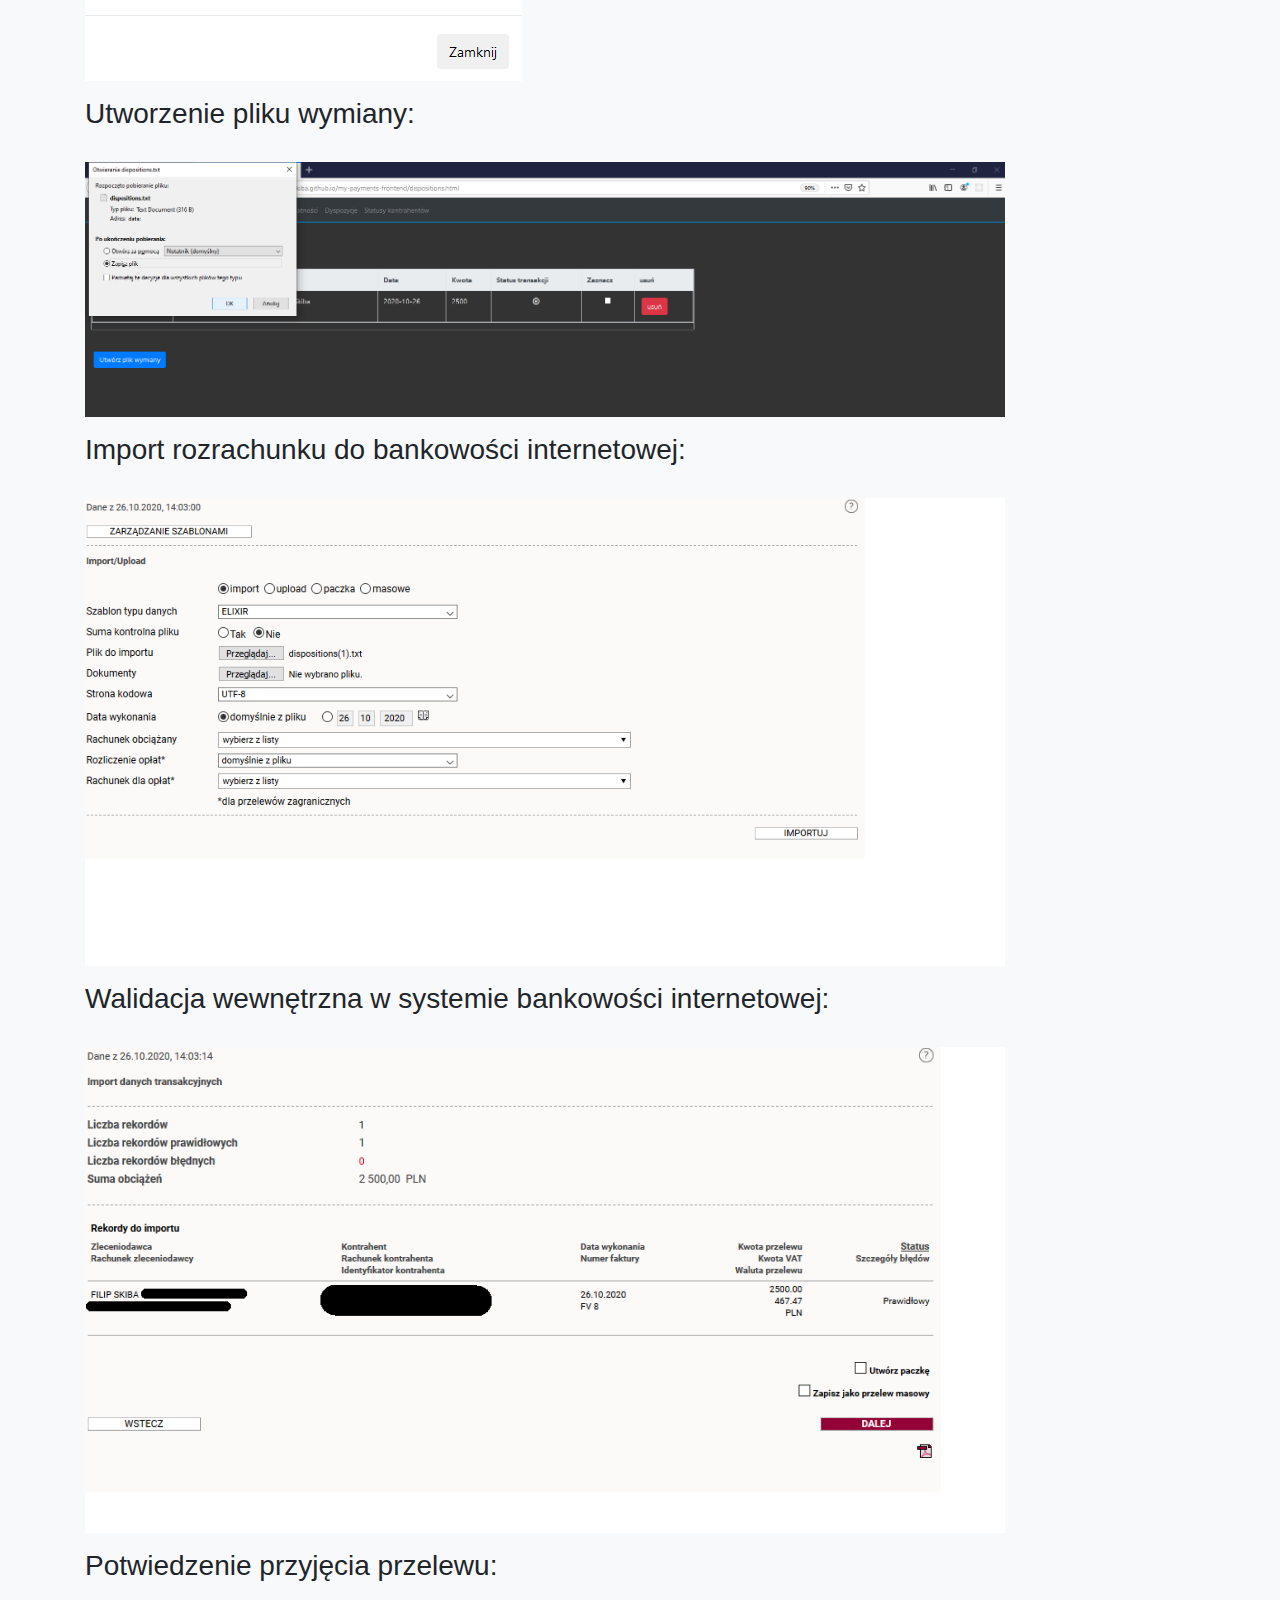
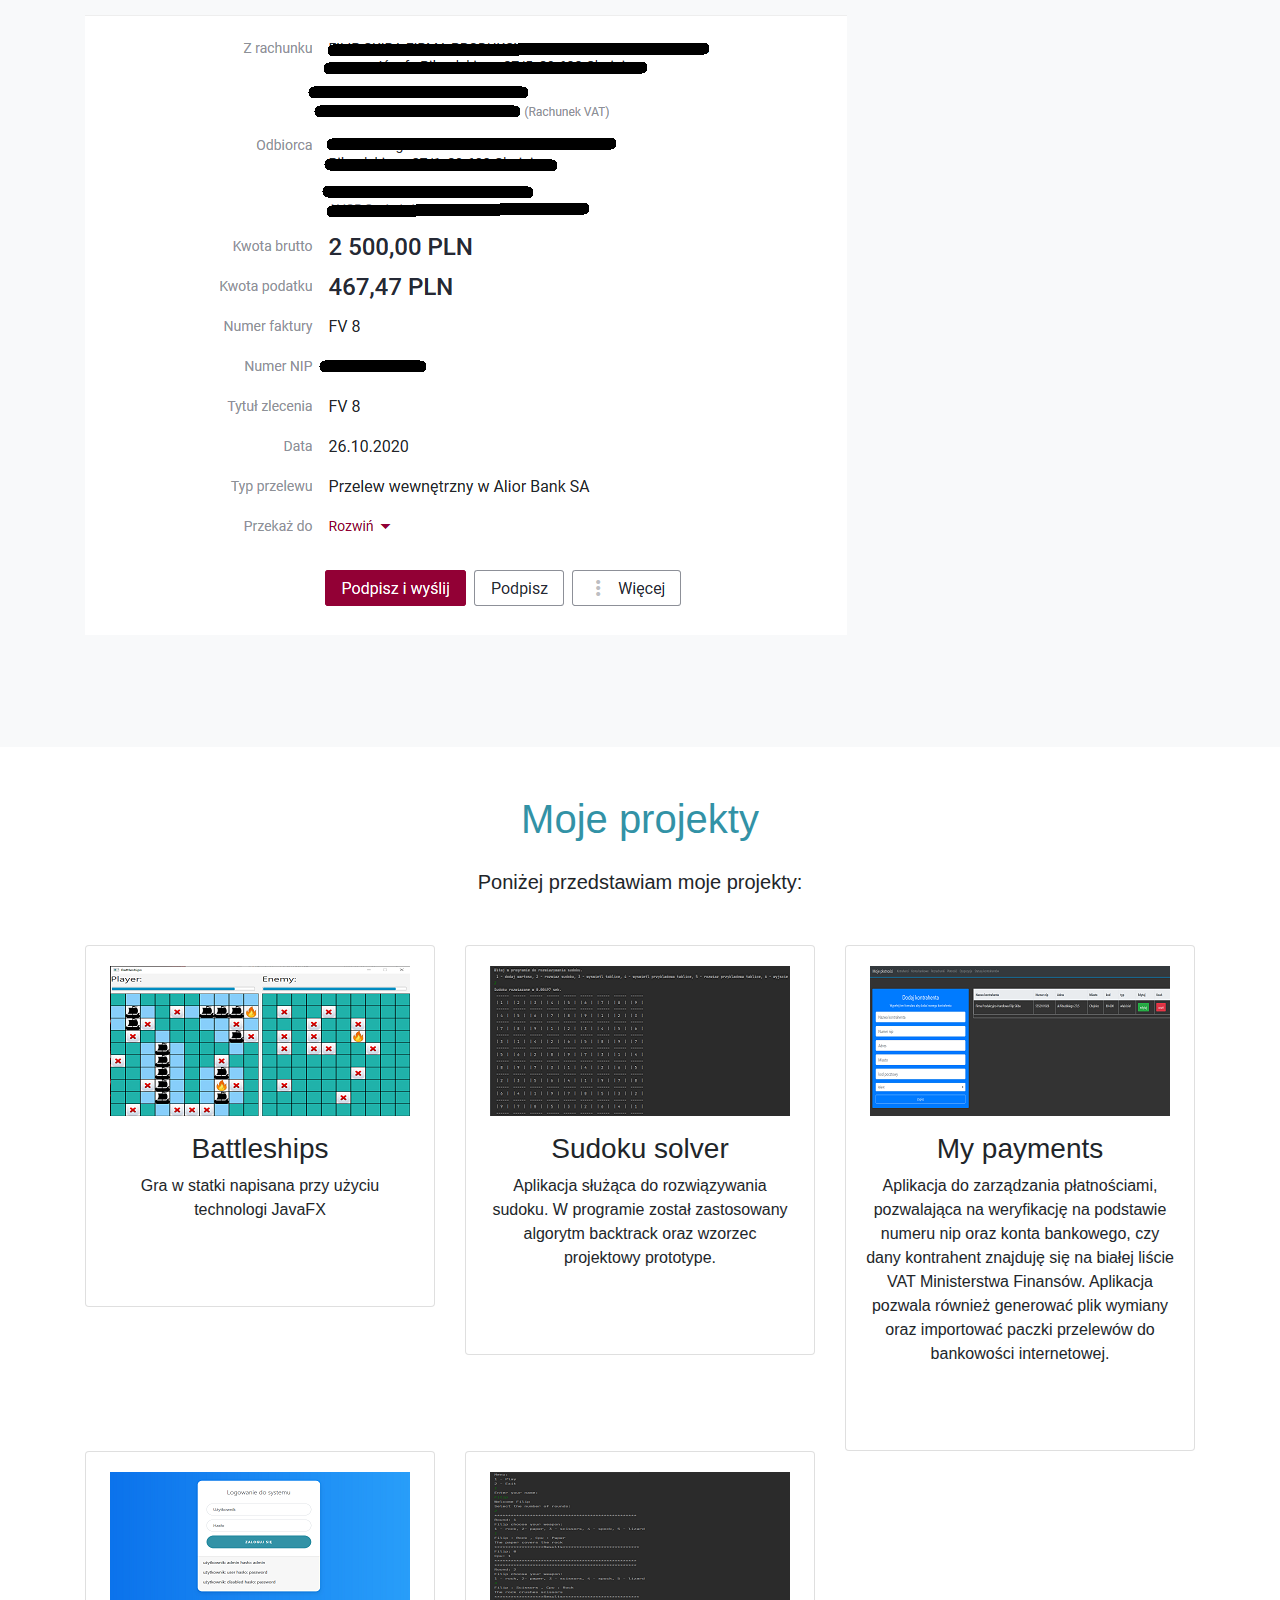
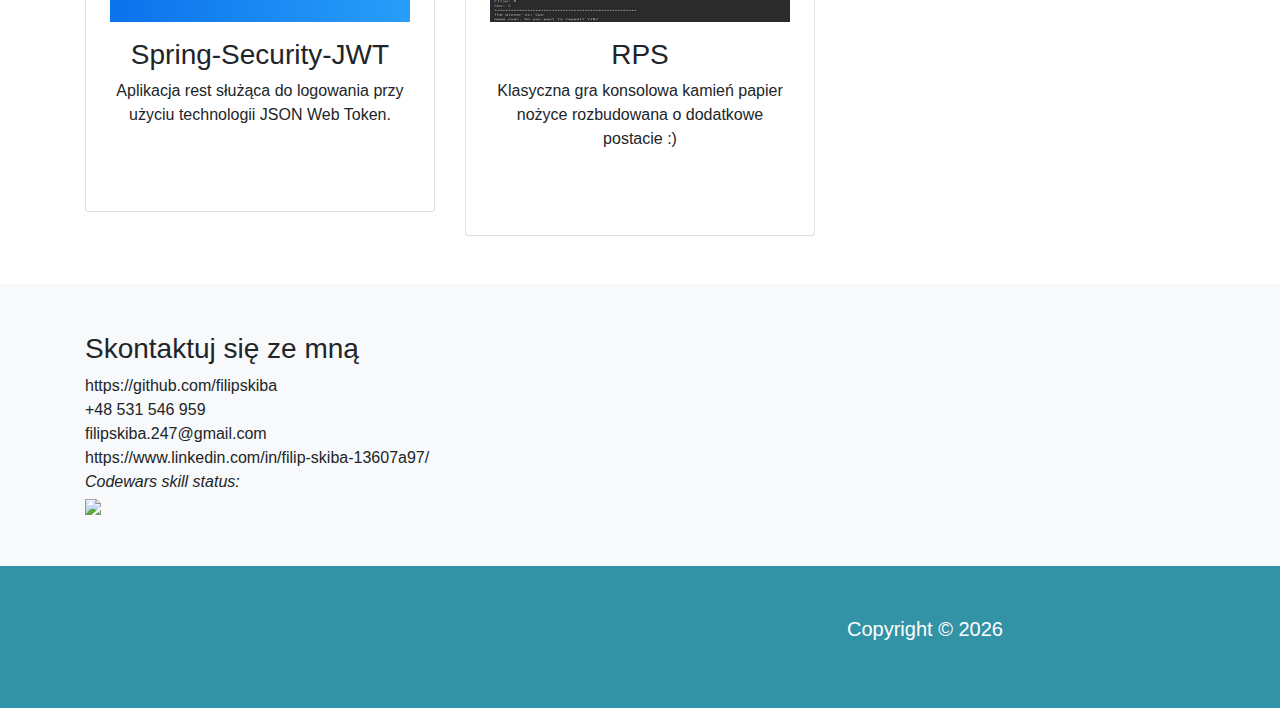
==== commit 795e6107: "add spring security app  to projects" ====
--- a/index.html
+++ b/index.html
@@ -86,10 +86,12 @@
                         Mimo braku doświadczenia w branży IT, prowadzona przeze mnie działalność gospodarcza pozwoliła
                         mi na wykształcenie takich umiejętności jak:
                     <ul>
-                        <li class="item">Umiejętność pracy w zespole oraz zdolności interpersonalne – ze względu na współpracę z
+                        <li class="item">Umiejętność pracy w zespole oraz zdolności interpersonalne – ze względu na
+                            współpracę z
                             zatrudnianymi pracownikami,
                         </li>
-                        <li class="item"> Umiejętność szybkiego uczenia podyktowana wysokim tempem zmian prawnych w dziedzinie
+                        <li class="item"> Umiejętność szybkiego uczenia podyktowana wysokim tempem zmian prawnych w
+                            dziedzinie
                             rachunkowości oraz wdrażaniem nowych technologii,
                         </li>
                         <li class="item"> Samodyscyplina,</li>
@@ -130,15 +132,26 @@
                         <div id="collapse1" class="collapse">
                             <div class="card-body">
                                 <ul>
-                                    <li class="item">Java 8 – (solidna wiedza z programowania obiektowego, stosowanie pętli, umiejętność programowania funkcyjnego, obsługa błędów)</li>
-                                    <li class="item">Spring – konfiguracja beanów, stosowanie wzorca Dependency injection, podstawowa wiedza na temat kontenera IoC</li>
-                                    <li class="item">Hibernate – zastosowanie interface-u JPA, tworzenie encji oraz relacji między nimi, </li>
+                                    <li class="item">Java 8 – (solidna wiedza z programowania obiektowego, stosowanie
+                                        pętli, umiejętność programowania funkcyjnego, obsługa błędów)
+                                    </li>
+                                    <li class="item">Spring – konfiguracja beanów, stosowanie wzorca Dependency
+                                        injection, podstawowa wiedza na temat kontenera IoC
+                                    </li>
+                                    <li class="item">Hibernate – zastosowanie interface-u JPA, tworzenie encji oraz
+                                        relacji między nimi,
+                                    </li>
                                     <li class="item">Umiejętność pracy w środowisku Intelij,</li>
-                                    <li class="item">Git – praca na repozytoriach, projekt grupowy z uwzględnieniem code review</li>
+                                    <li class="item">Git – praca na repozytoriach, projekt grupowy z uwzględnieniem code
+                                        review
+                                    </li>
                                     <li class="item">Znajomość zasad działania aplikacji opartych o REST API,</li>
                                     <li class="item">Budowanie aplikacji przy użyciu Gradle i Maven,</li>
                                     <li class="item">SOLID & DRY – znajomość zasad SOLID, clean code</li>
-                                    <li class="item">Design patterns – znajomość wzorców projektowych takich jak: Buidler, Decorator, Observer, Factory, Prototype, Singleton (z użyciem bloku synchronized), Strategy.</li>
+                                    <li class="item">Design patterns – znajomość wzorców projektowych takich jak:
+                                        Buidler, Decorator, Observer, Factory, Prototype, Singleton (z użyciem bloku
+                                        synchronized), Strategy.
+                                    </li>
                                 </ul>
                             </div>
                         </div>
@@ -182,7 +195,7 @@
                                     <li class="item">Gradle</li>
                                     <li class="item">Jira</li>
                                     <li class="item">Thymeleaf</li>
-                                    <li class="item">Jira – praca przy projektach zespołowych </li>
+                                    <li class="item">Jira – praca przy projektach zespołowych</li>
                                 </ul>
                             </div>
                         </div>
@@ -206,14 +219,21 @@
                     </h4>
                     <ul>
 
-                        <li class="item"> Możliwość sprawdzenia czy wybrany kontrahent znajduje się w wykazie podmiotów zarejestrowanych jako podatnik VAT,</li>
+                        <li class="item"> Możliwość sprawdzenia czy wybrany kontrahent znajduje się w wykazie podmiotów
+                            zarejestrowanych jako podatnik VAT,
+                        </li>
                         <li class="item"> Możliwość dodawania płatności zwykłych oraz płatności typu Split-Payment,</li>
-                        <li class="item"> Funkcja umożliwiająca utworzenie dyspozycji płatności dla bankowości internetowej,</li>
-                        <li class="item"> Możliwość utworzenia pliku wymiany w celu importowania paczki przelewów w bankowości internetowej.</li>
+                        <li class="item"> Funkcja umożliwiająca utworzenie dyspozycji płatności dla bankowości
+                            internetowej,
+                        </li>
+                        <li class="item"> Możliwość utworzenia pliku wymiany w celu importowania paczki przelewów w
+                            bankowości internetowej.
+                        </li>
                     </ul>
                     </p>
                     <br>
-                    <h3 class="text-primary pb-3">Poniżej znajduję się kilka zdjęć przedstawiających pełen proces dodania płatności, eksportu dyspozycji oraz importu w bankowości internetowej (Alior Bank) </h3>
+                    <h3 class="text-primary pb-3">Poniżej znajduję się kilka zdjęć przedstawiających pełen proces
+                        dodania płatności, eksportu dyspozycji oraz importu w bankowości internetowej (Alior Bank) </h3>
                     <div class="row">
                         <div class="col-md-10" style="text-align: left">
                             <h3>Utworzenie rozrachunku typu Split-Payment: </h3> <br>
@@ -233,7 +253,6 @@
                     </div>
 
 
-
                 </div>
             </div>
         </div>
@@ -256,7 +275,7 @@
         </div>
 
         <div class="row">
-            <div class="col-lg-3 col-md-6">
+            <div class="col-lg-4 col-md-6">
                 <div class="card">
                     <div class="card-body">
                         <img src="img/battleships.png" alt="" class="img-fluid mb-3">
@@ -273,12 +292,13 @@
                 </div>
             </div>
 
-            <div class="col-lg-3 col-md-6">
+            <div class="col-lg-4 col-md-6">
                 <div class="card">
                     <div class="card-body">
                         <img src="img/sudoku.png" alt="" class="img-fluid mb-3">
                         <h3>Sudoku solver</h3>
-                        <p>Aplikacja służąca do rozwiązywania sudoku. W programie został zastosowany algorytm backtrack oraz wzorzec projektowy prototype.</p>
+                        <p>Aplikacja służąca do rozwiązywania sudoku. W programie został zastosowany algorytm backtrack
+                            oraz wzorzec projektowy prototype.</p>
                         <div class="d-flex justify-content-center">
                             <div class="p-4">
                                 <a href="https://github.com/filipskiba/Sudoku-resolver">
@@ -290,13 +310,16 @@
                 </div>
             </div>
 
-            <div class="col-lg-3 col-md-6">
+            <div class="col-lg-4 col-md-6">
                 <div class="card">
                     <div class="card-body">
                         <img src="img/myPayments.png" alt="" class="img-fluid mb-3">
                         <h3>My payments</h3>
-                        <p>Aplikacja do zarządzania płatnościami, pozwalająca na weryfikację na podstawie numeru nip oraz konta bankowego, czy dany kontrahent znajduję się na białej liście VAT Ministerstwa Finansów.
-                            Aplikacja pozwala również generować plik wymiany oraz importować paczki przelewów do bankowości internetowej.</p>
+                        <p>Aplikacja do zarządzania płatnościami, pozwalająca na weryfikację na podstawie numeru nip
+                            oraz konta bankowego, czy dany kontrahent znajduję się na białej liście VAT Ministerstwa
+                            Finansów.
+                            Aplikacja pozwala również generować plik wymiany oraz importować paczki przelewów do
+                            bankowości internetowej.</p>
                         <div class="d-flex justify-content-center">
                             <div class="p-4">
                                 <a href="https://github.com/filipskiba/my-payments">
@@ -311,7 +334,27 @@
                 </div>
             </div>
 
-            <div class="col-lg-3 col-md-6">
+            <div class="col-lg-4 col-md-6">
+                <div class="card">
+                    <div class="card-body">
+                        <img src="img/security.png" alt="" class="img-fluid mb-3">
+                        <h3>Spring-Security-JWT</h3>
+                        <p>Aplikacja rest służąca do logowania przy użyciu technologii JSON Web Token.</p>
+                        <div class="d-flex justify-content-center">
+                            <div class="p-4">
+                                <a href="https://github.com/filipskiba/spring-security-fs">
+                                    <i class="fab fa-github"></i>
+                                </a>
+                                <a href="https://filipskiba.github.io/spring-security-jwt">
+                                    <i class="fas fa-home"></i>
+                                </a>
+                            </div>
+                        </div>
+                    </div>
+                </div>
+            </div>
+
+            <div class="col-lg-4 col-md-6">
                 <div class="card">
                     <div class="card-body">
                         <img src="img/rps.png" alt="" class="img-fluid mb-3">
@@ -328,6 +371,8 @@
                 </div>
             </div>
 
+
+
         </div>
     </div>
     </div>
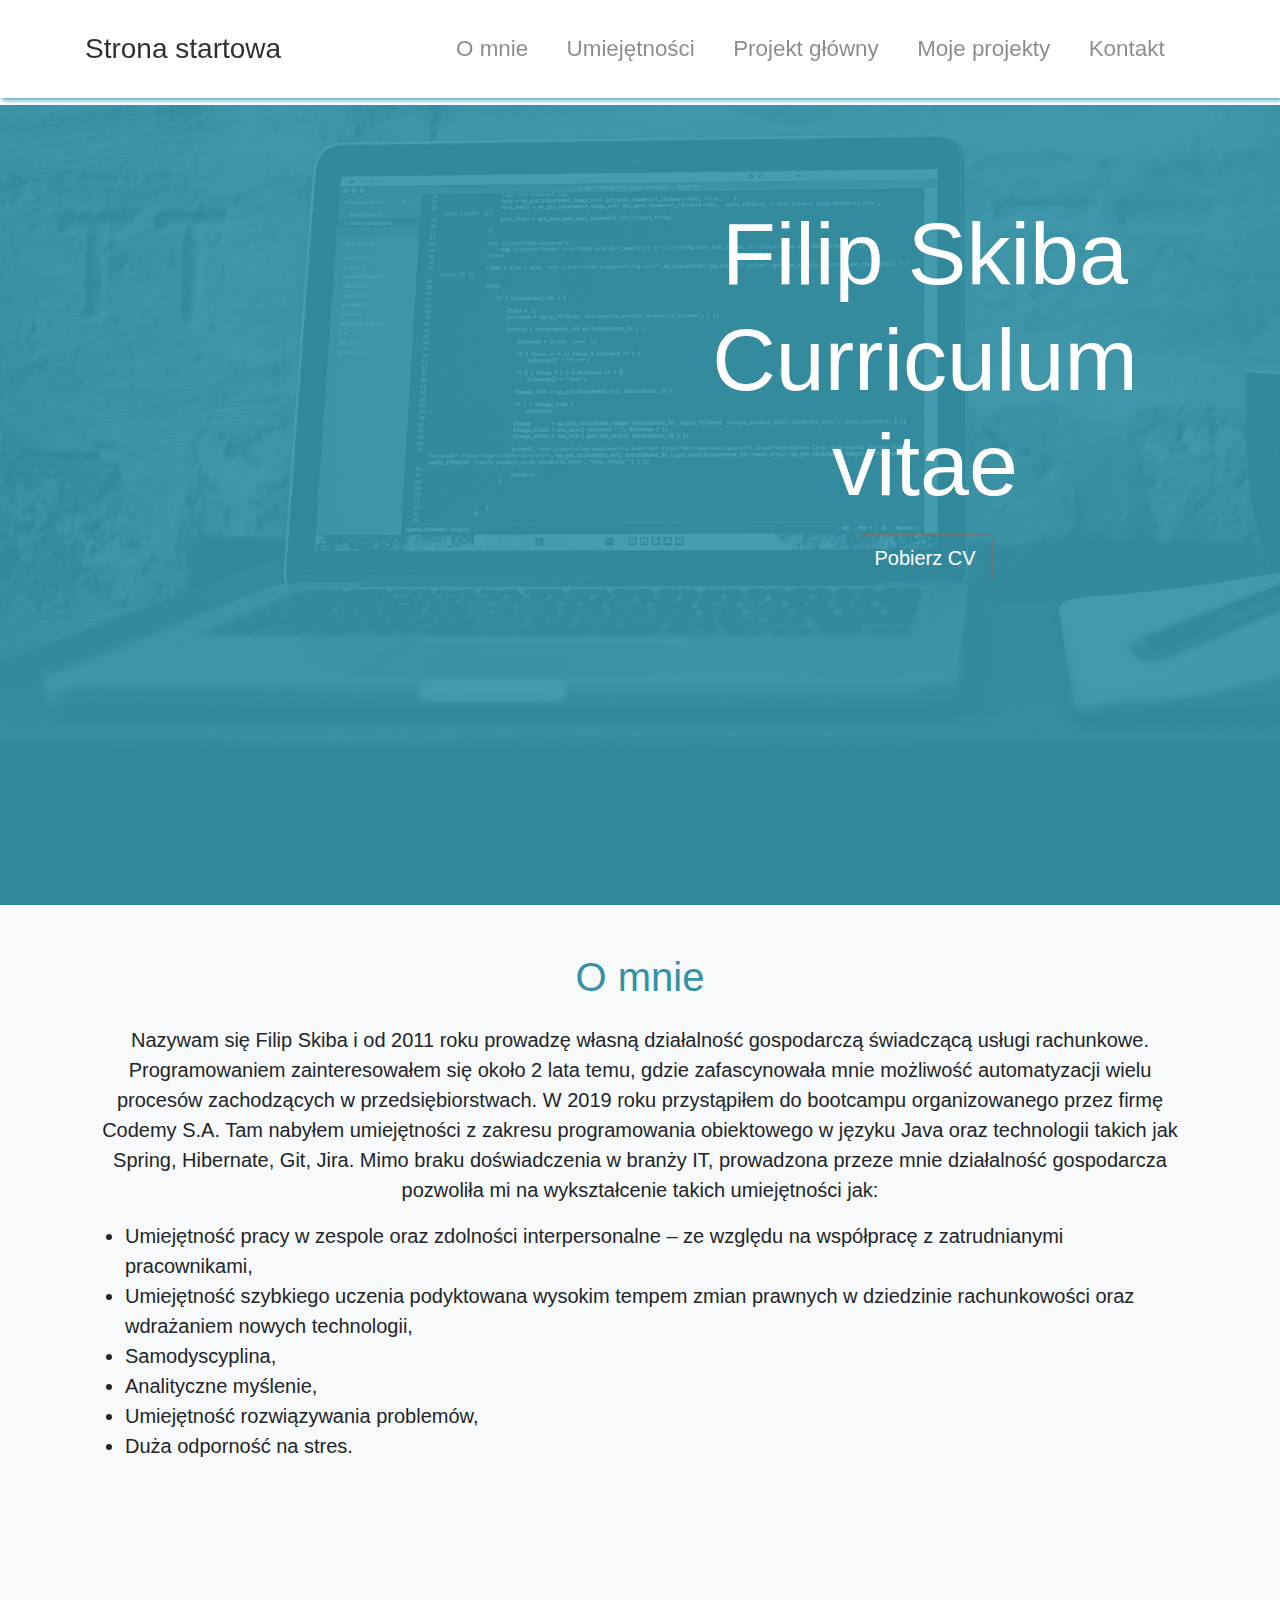
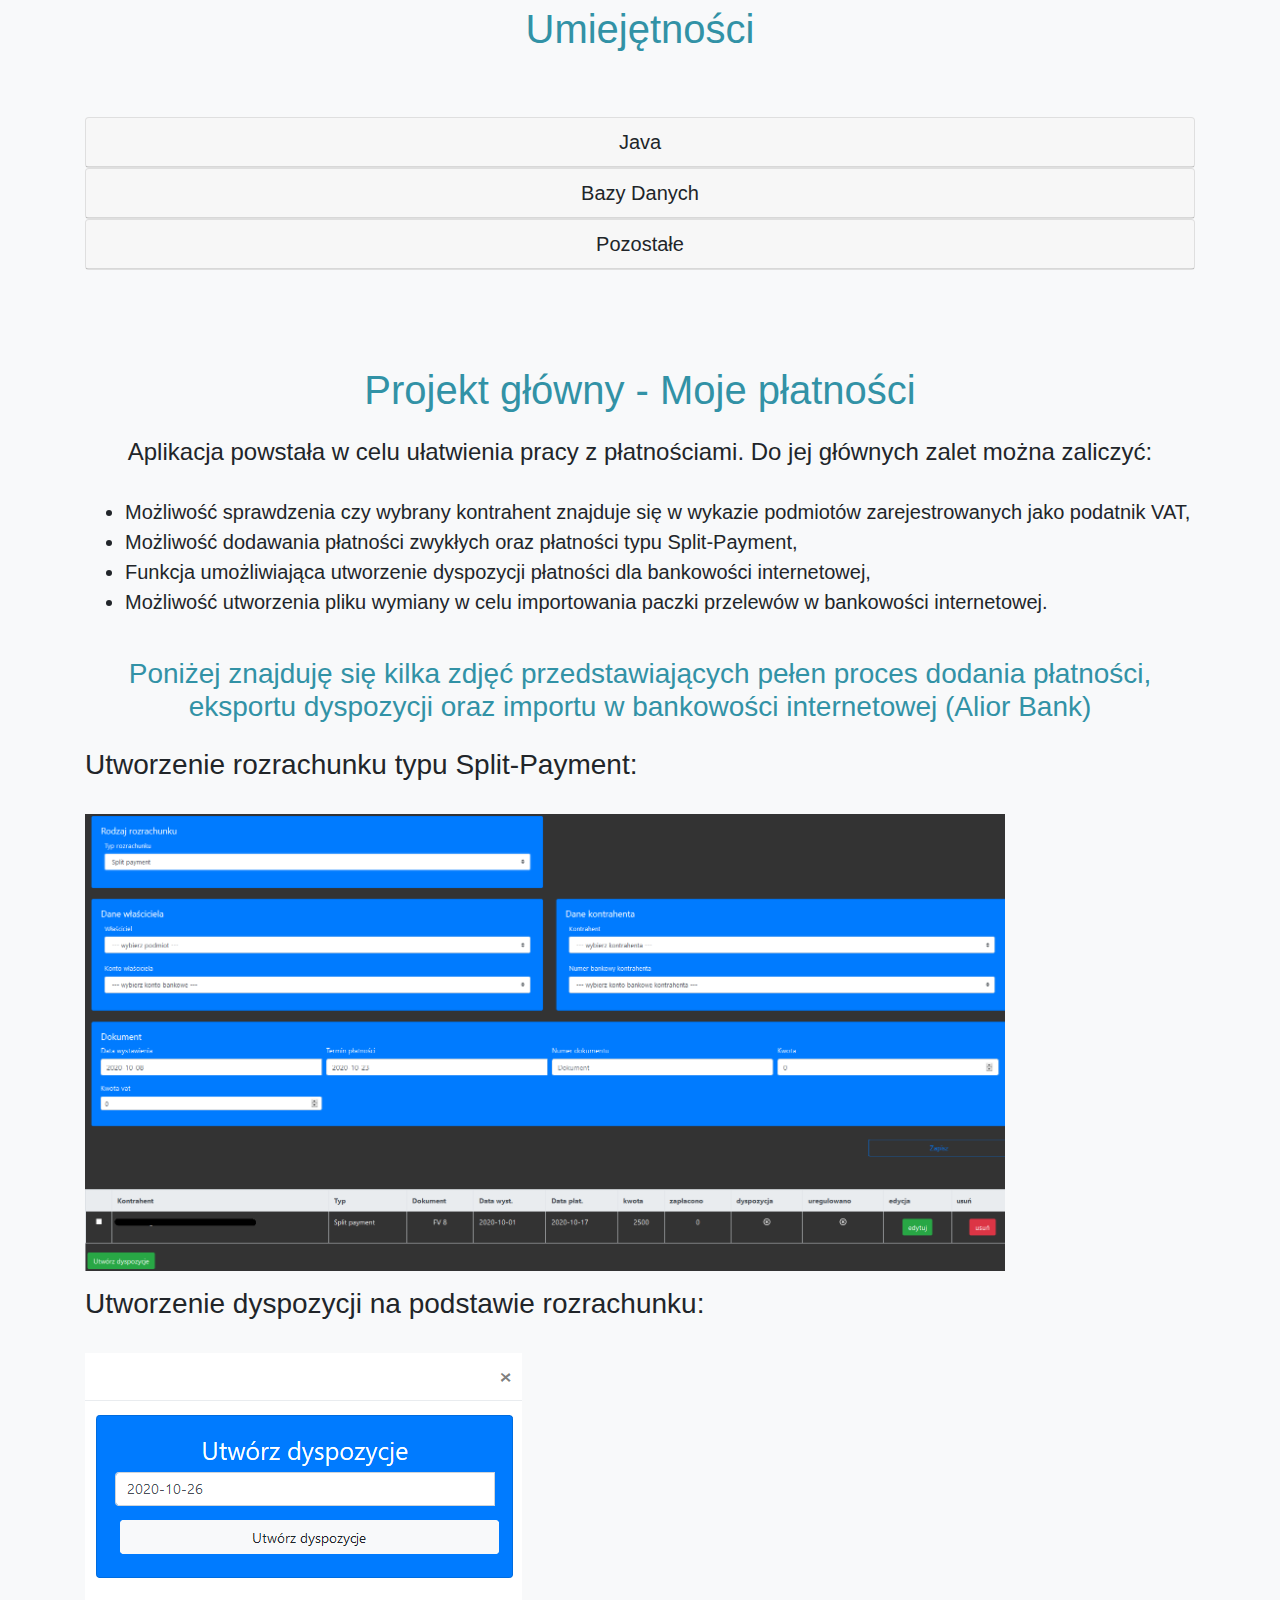
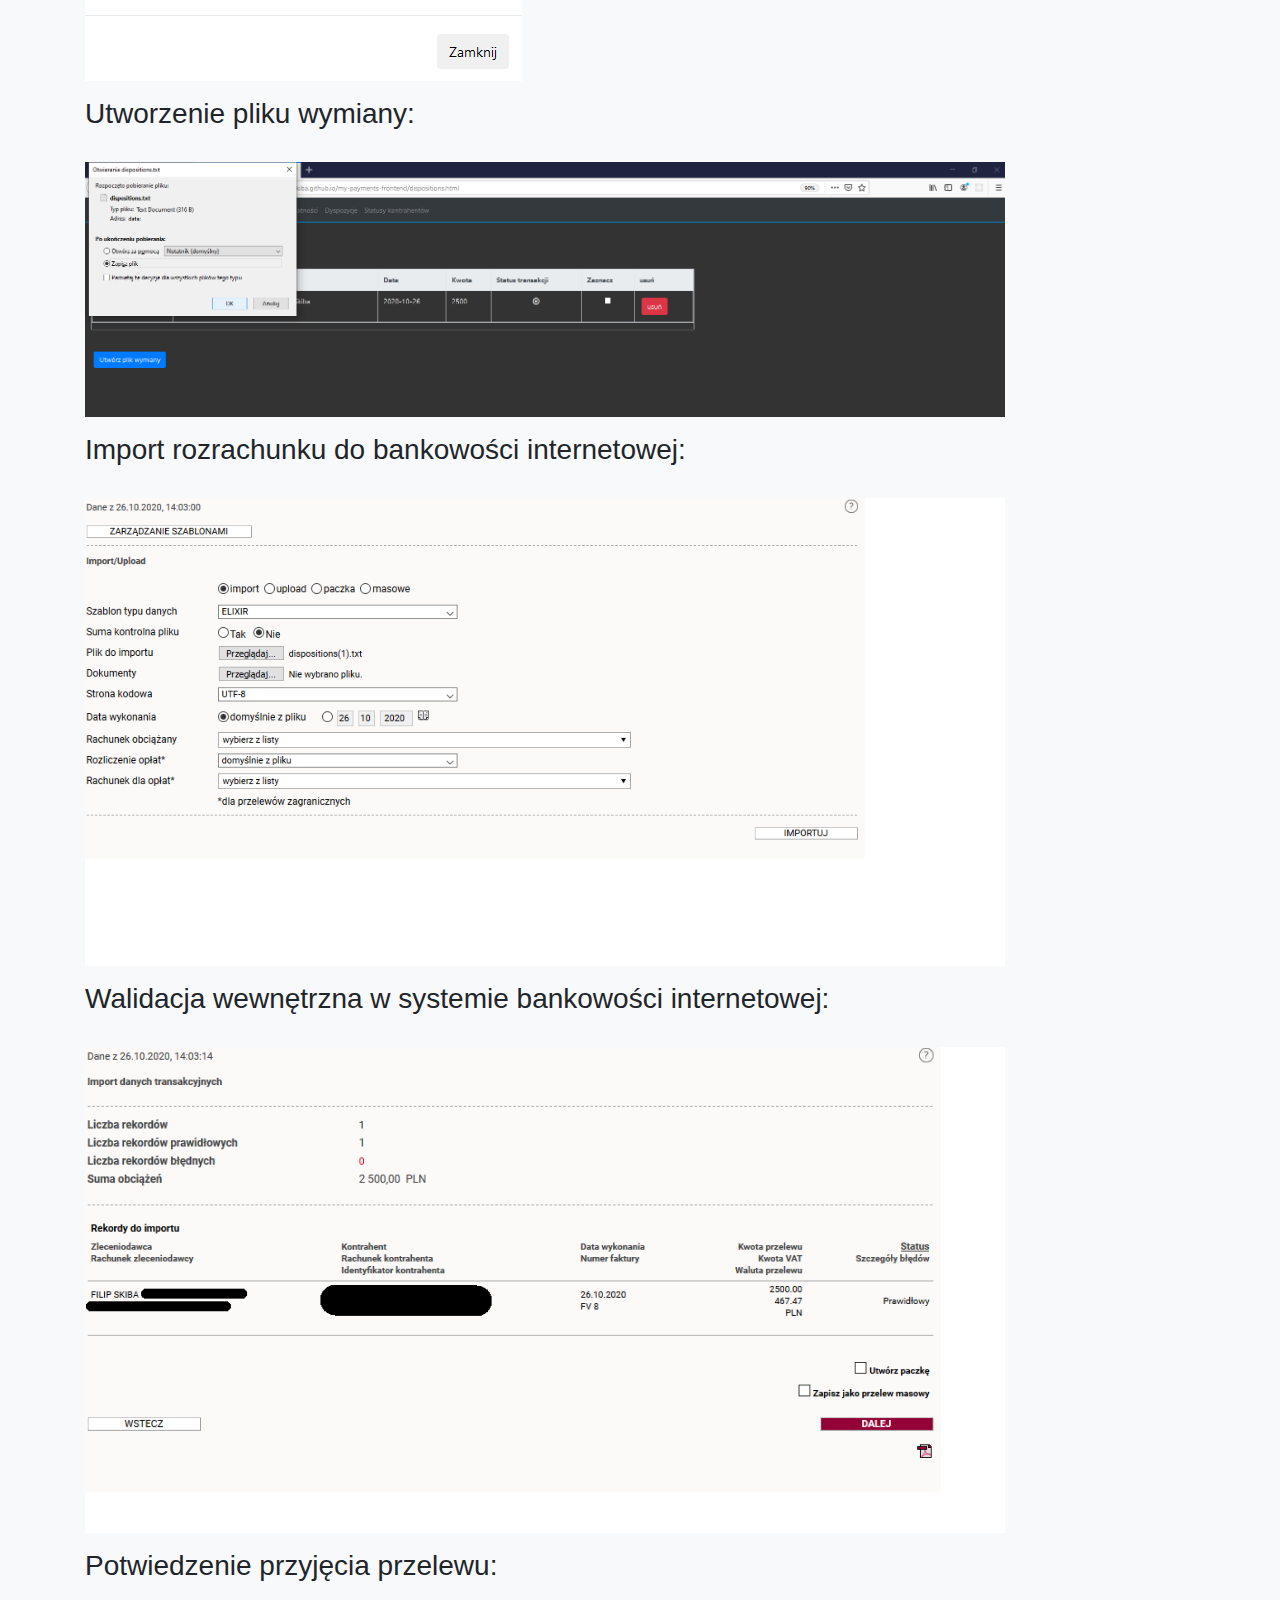
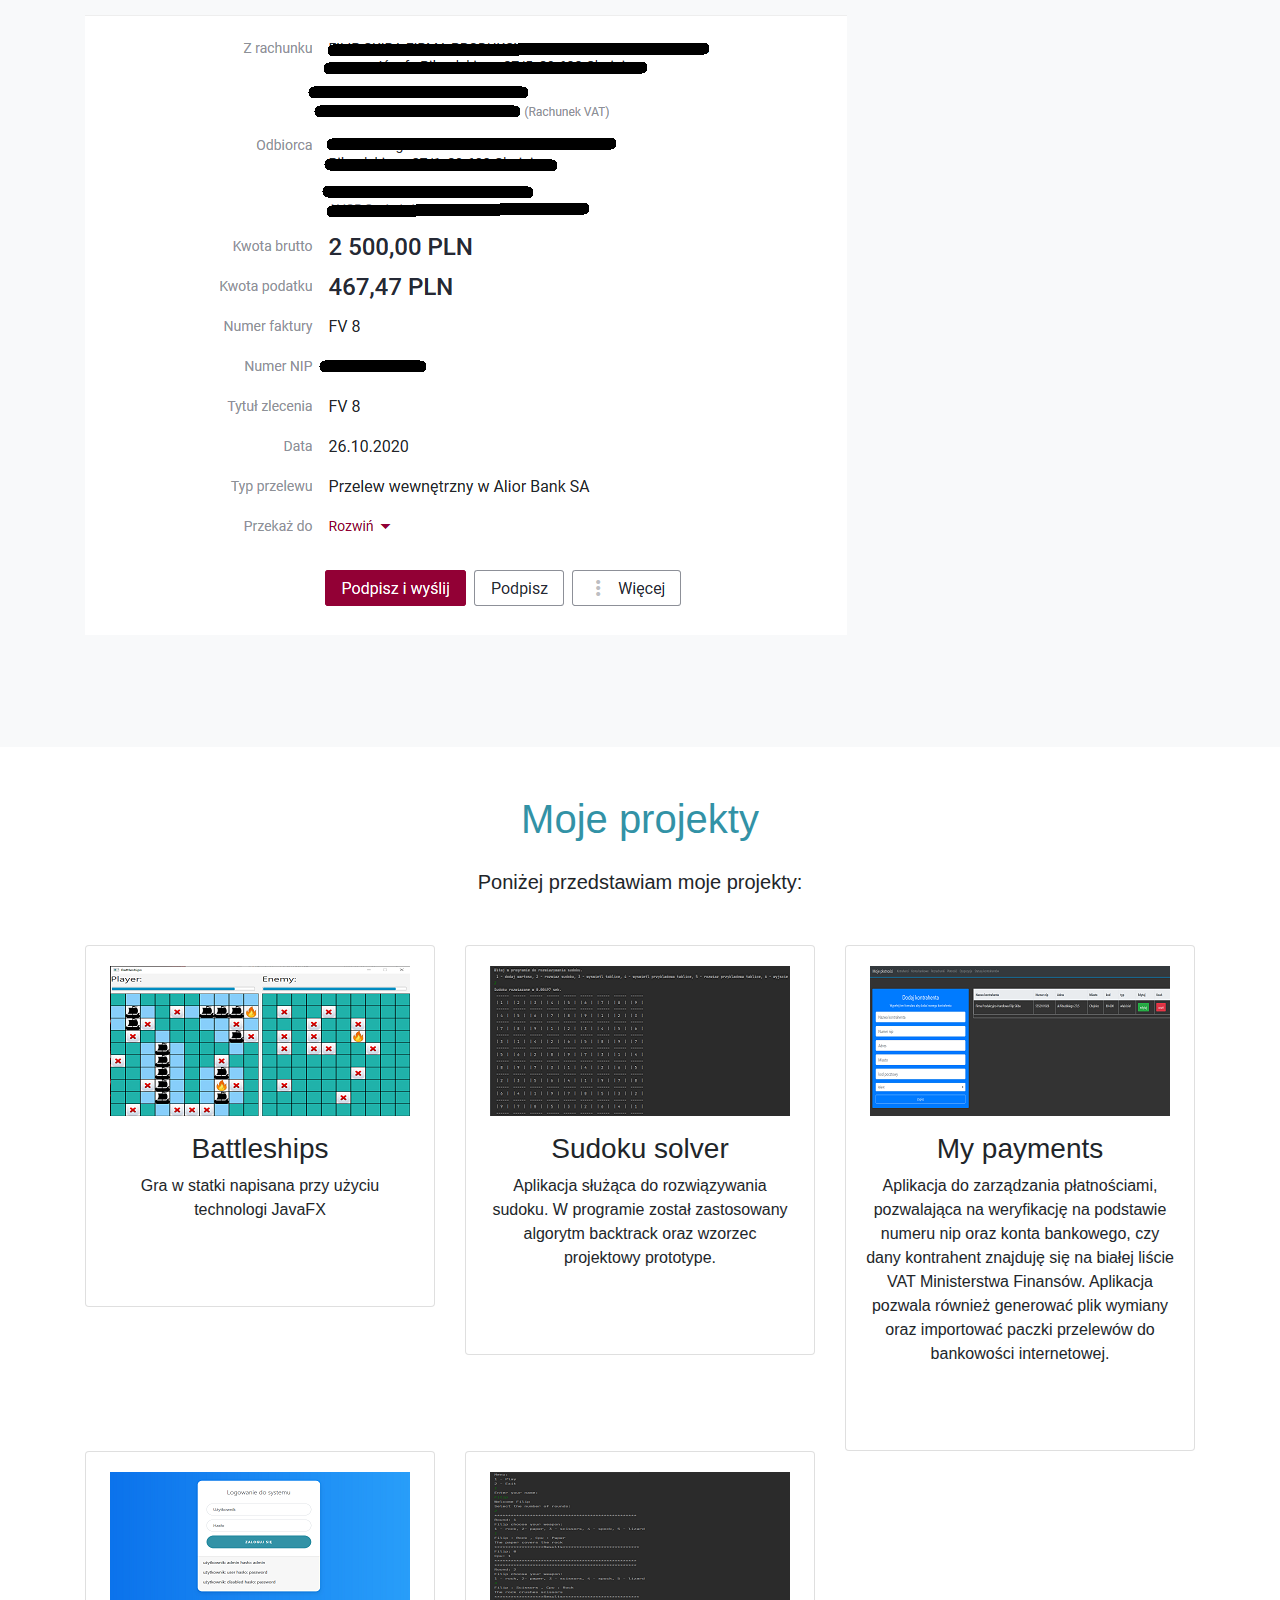
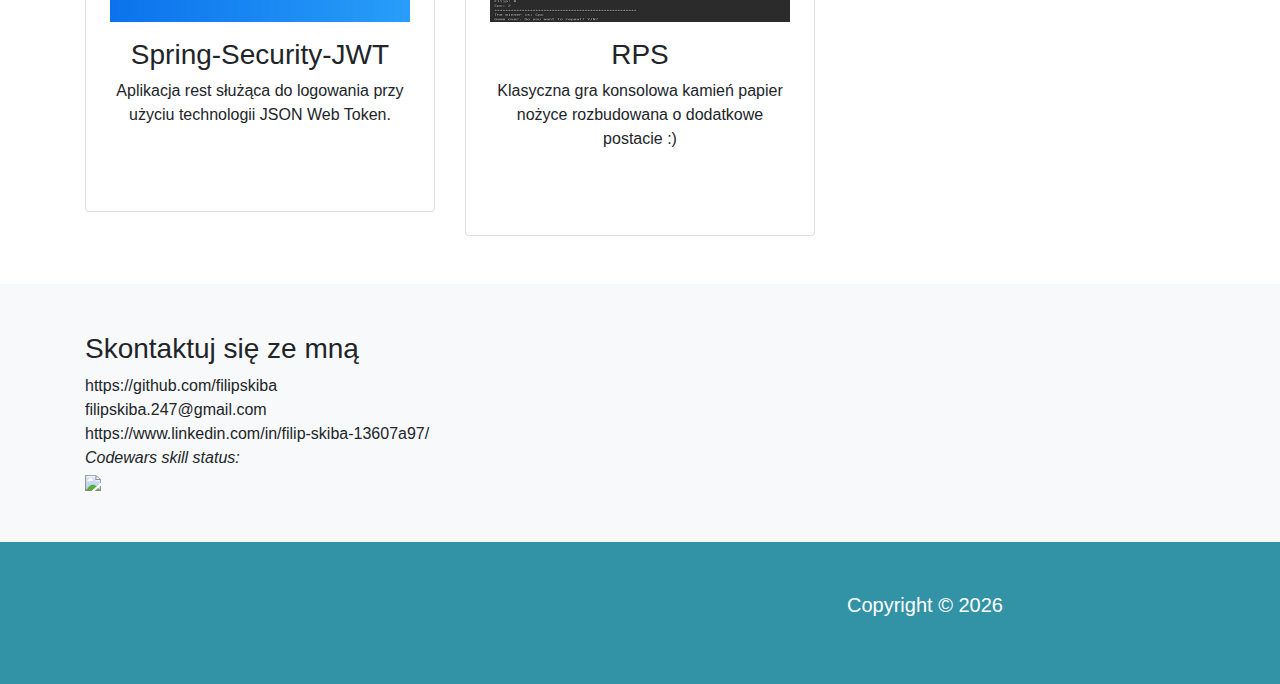
==== commit bc583559: "change cv file" ====
--- a/index.html
+++ b/index.html
@@ -388,7 +388,6 @@
             <div class="col-lg-9">
                 <h3>Skontaktuj się ze mną</h3>
                 <i class="fab fa-github"></i> https://github.com/filipskiba <br>
-                <i class="fas fa-phone"></i> +48 531 546 959 <br>
                 <i class="fas fa-envelope-open"></i> filipskiba.247@gmail.com <br>
                 <i class="fab fa-linkedin"></i> https://www.linkedin.com/in/filip-skiba-13607a97/ <br>
                 <i class="fas fa-user-shield"> Codewars skill status:</i> <br>
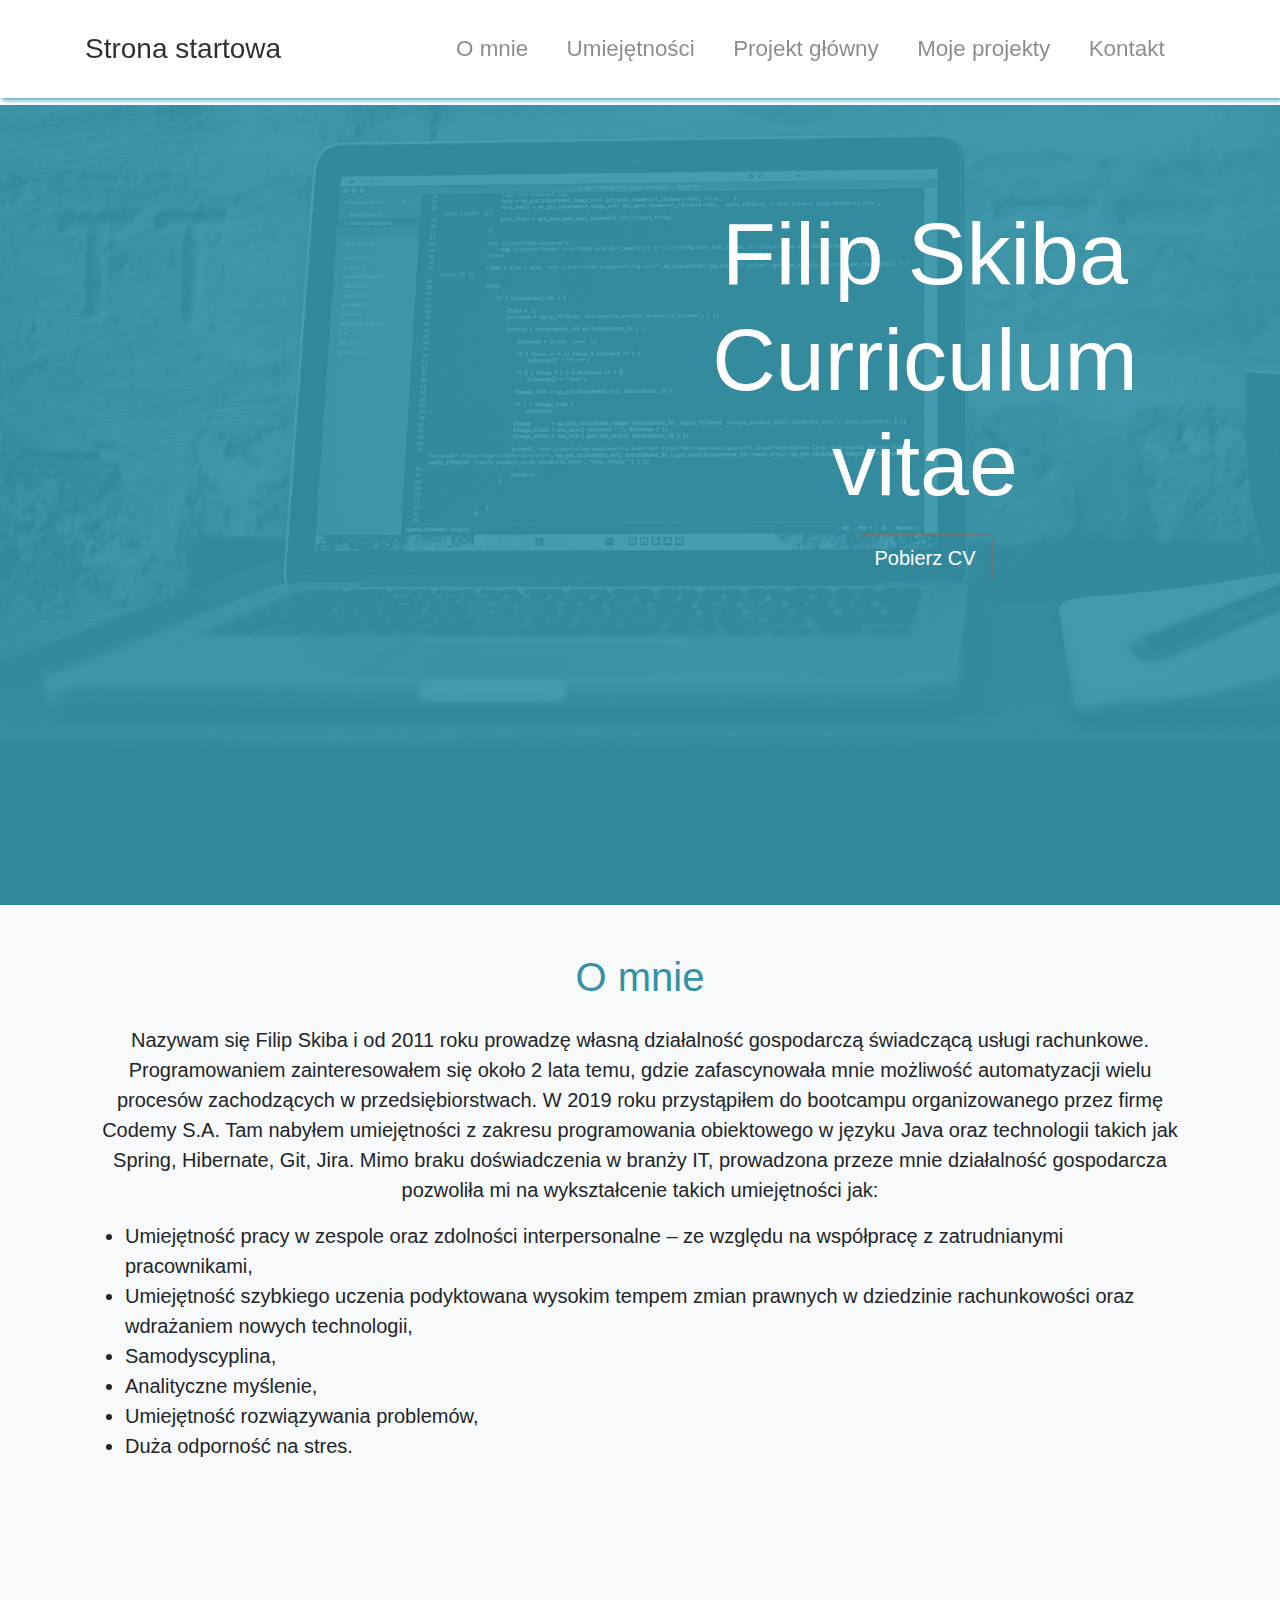
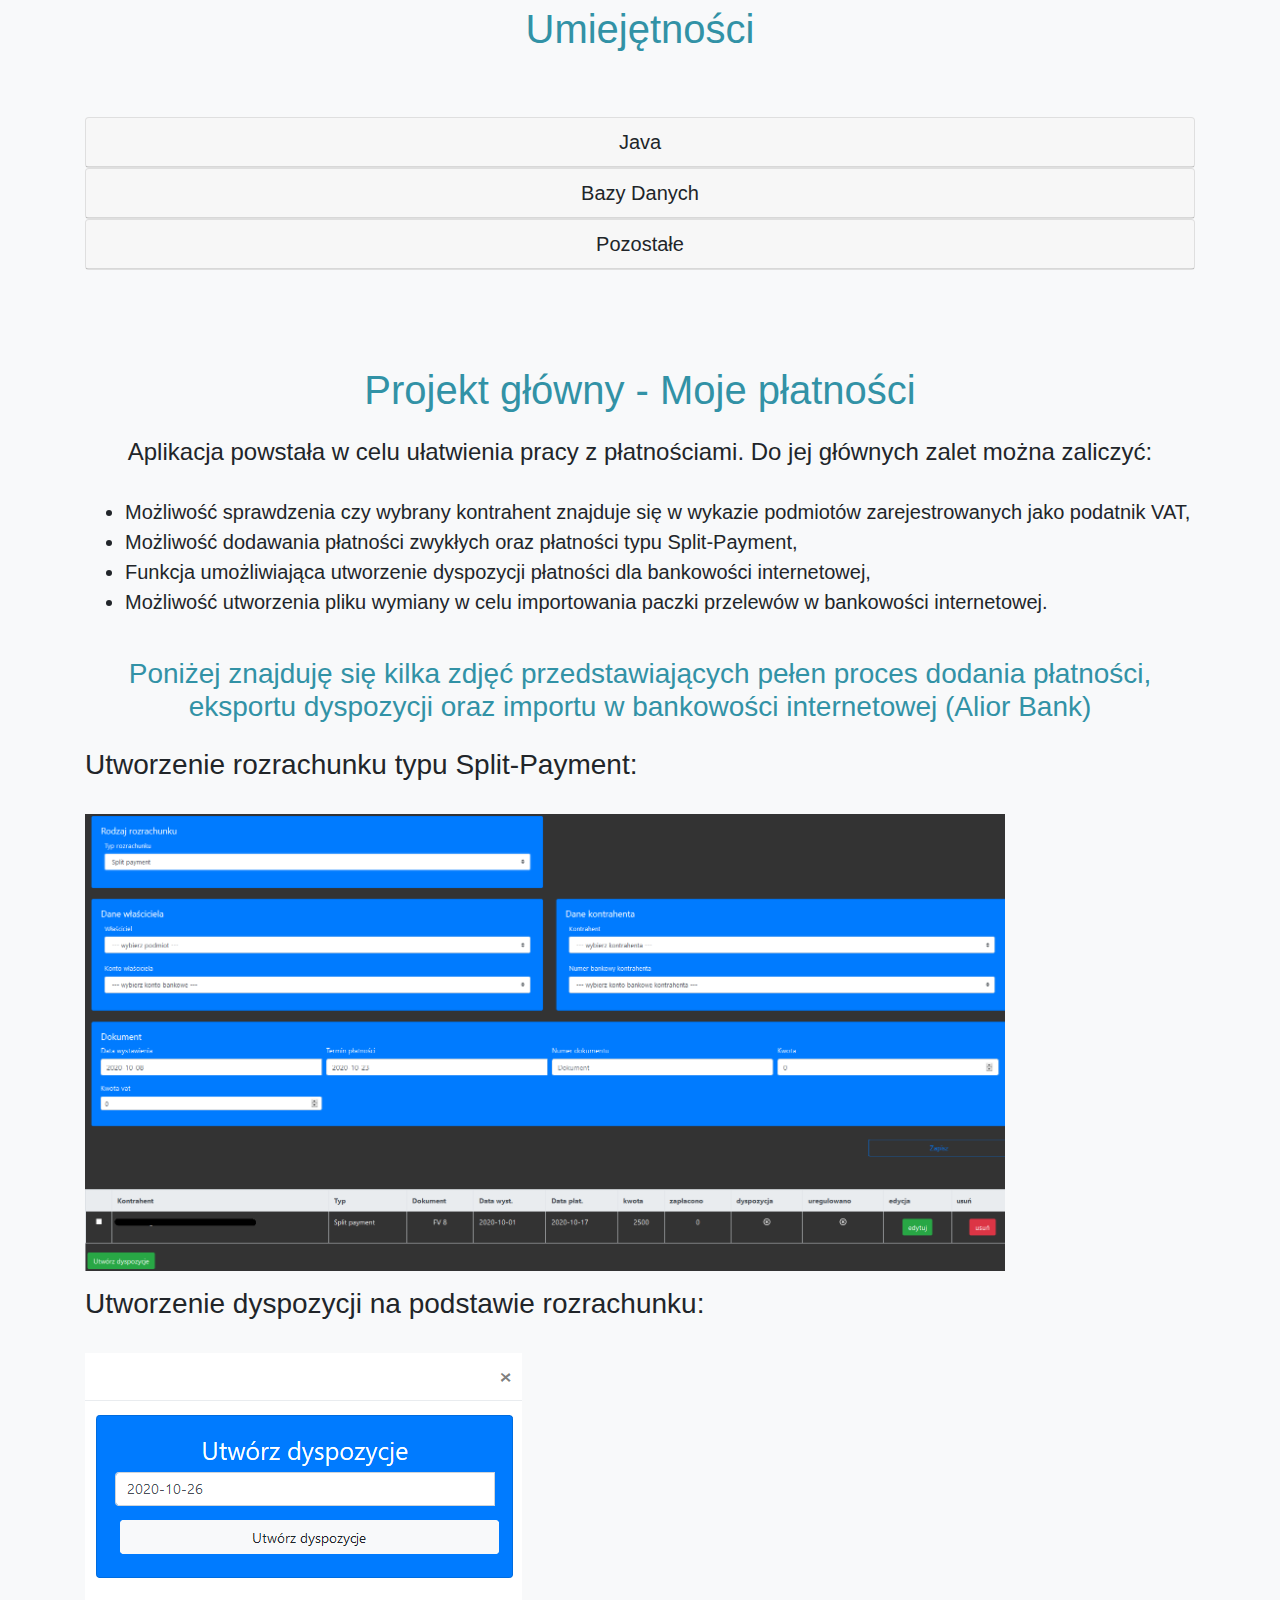
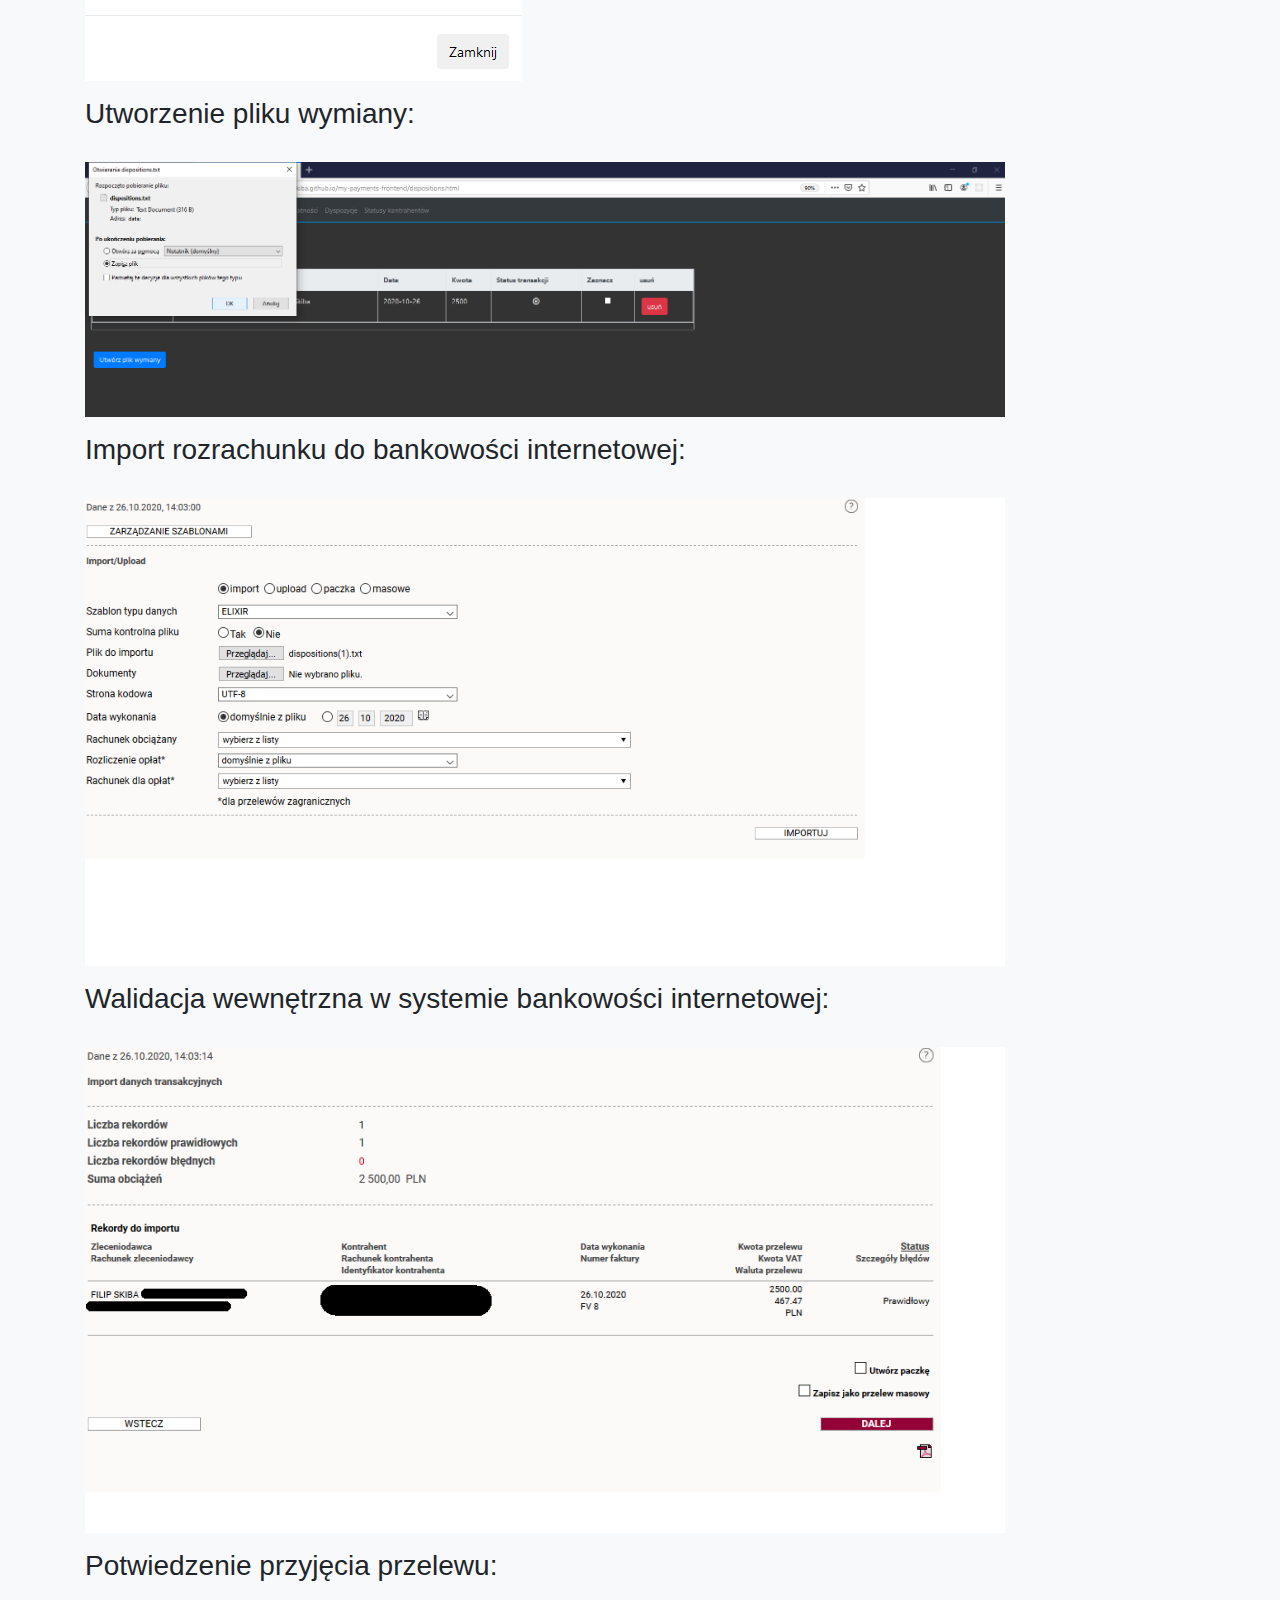
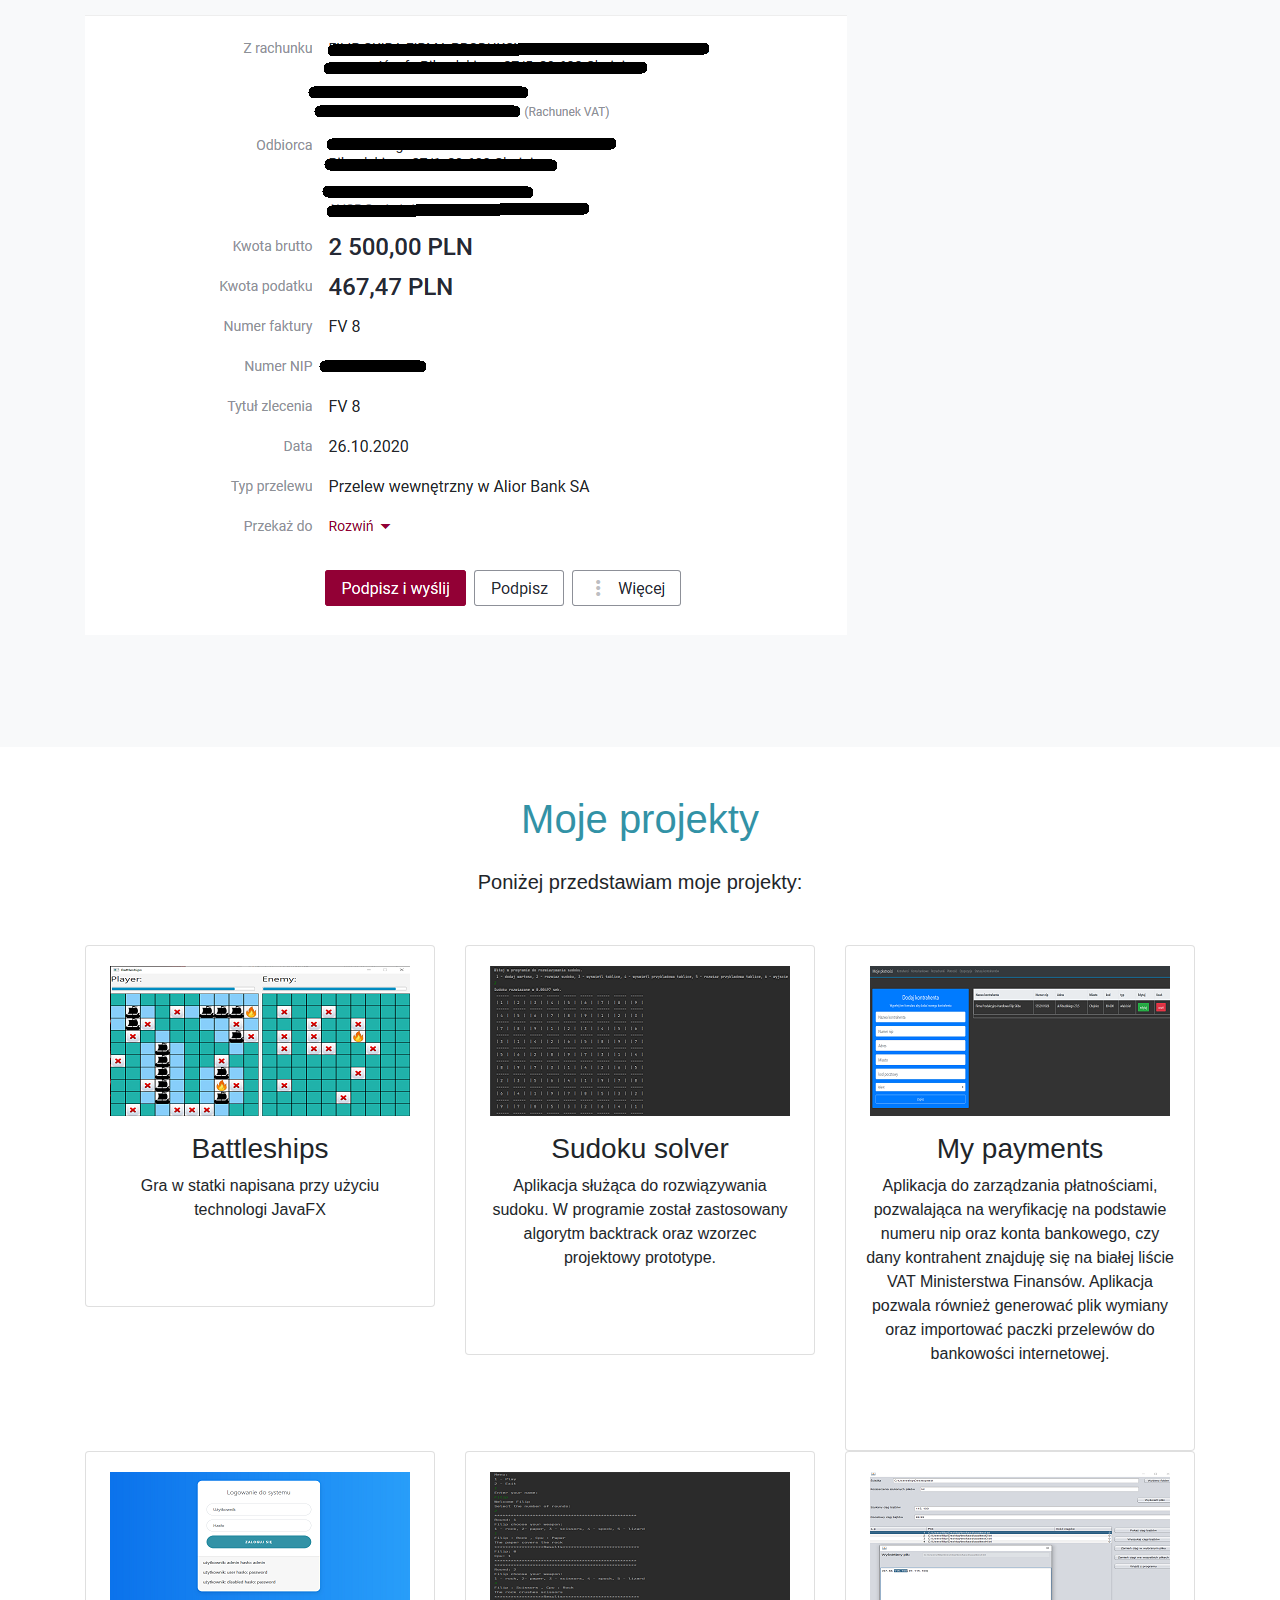
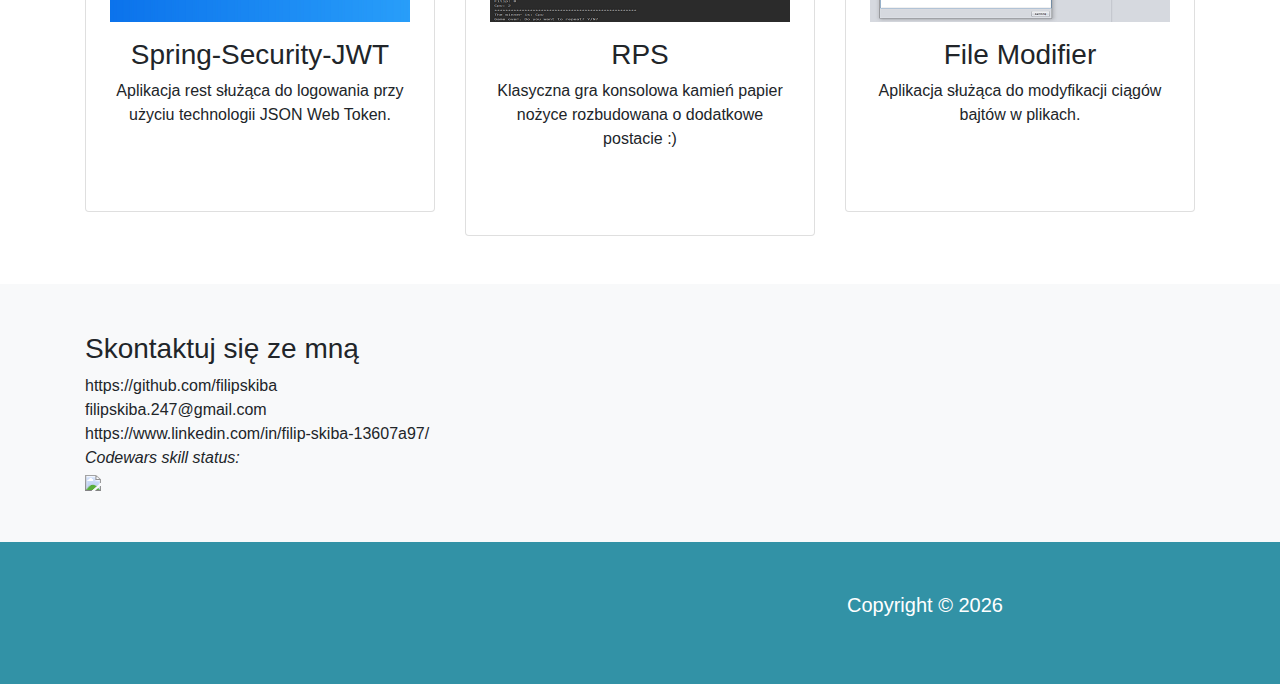
==== commit 8956103c: "Add File modifier app" ====
--- a/index.html
+++ b/index.html
@@ -371,6 +371,23 @@
                 </div>
             </div>
 
+            <div class="col-lg-4 col-md-6">
+                <div class="card">
+                    <div class="card-body">
+                        <img src="img/file_modifier.png" alt="" class="img-fluid mb-3">
+                        <h3>File Modifier</h3>
+                        <p>Aplikacja służąca do modyfikacji ciągów bajtów w plikach.</p>
+                        <div class="d-flex justify-content-center">
+                            <div class="p-4">
+                                <a href="https://github.com/filipskiba/file-modifier">
+                                    <i class="fab fa-github"></i>
+                                </a>
+                            </div>
+                        </div>
+                    </div>
+                </div>
+            </div>
+
 
 
         </div>
